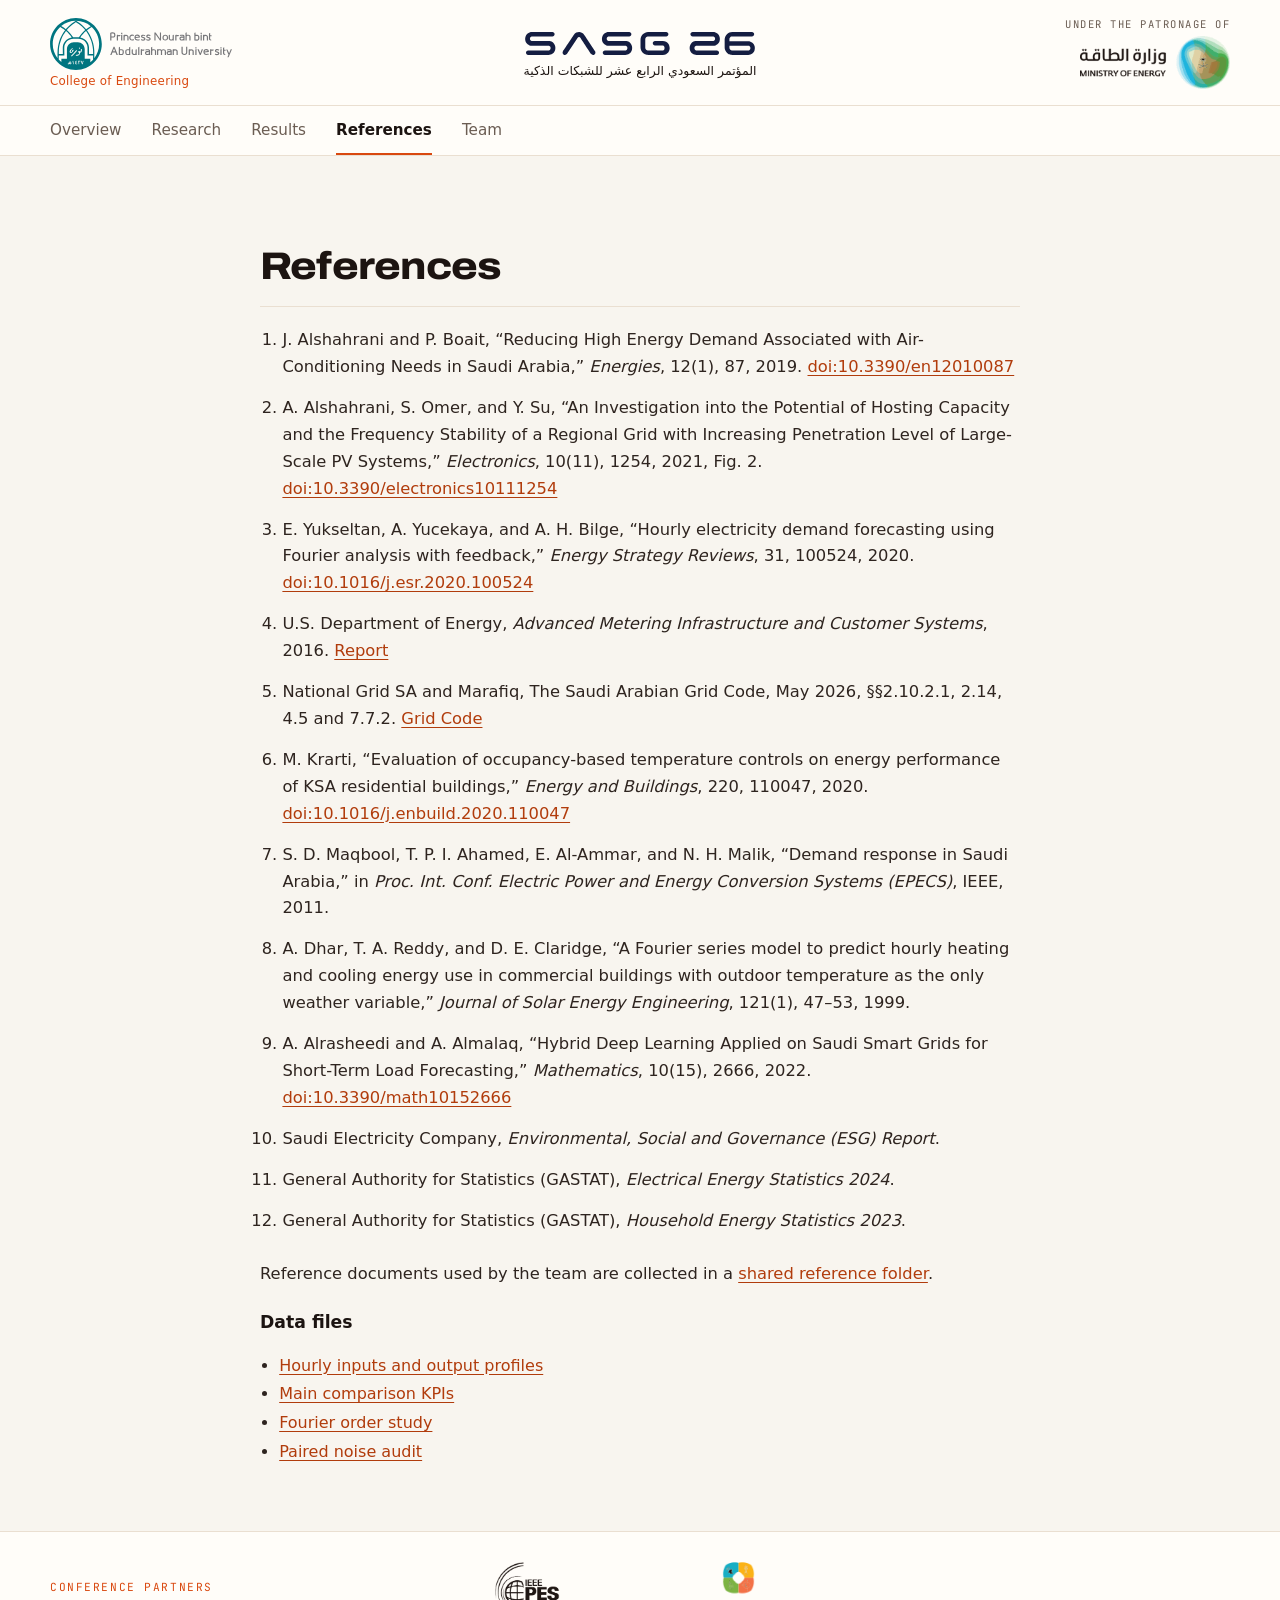
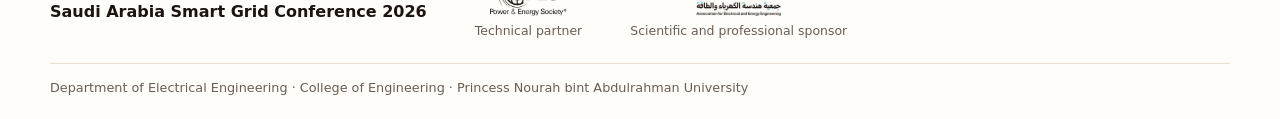
==== references.html @ af539392 "Full research article, team page, references" ====
<!DOCTYPE html>
<html lang="en">
<head>
<meta charset="utf-8"/>
<meta content="width=device-width, initial-scale=1" name="viewport"/>
<meta content="Sources and data files for the SASG26 Riyadh load study." name="description"/>
<meta name="theme-color" content="#1c1411"/>
<title>References · SASG26 Riyadh Research</title>
<link rel="preload" href="assets/fonts/archivo-var.woff2" as="font" type="font/woff2" crossorigin=""/>
<link href="styles.css" rel="stylesheet"/>
<script defer="" src="data.js"></script>
<script defer="" src="dashboard.js"></script>
</head>
<body class="page-article">
<a class="skip" href="#top">Skip to content</a>
<header class="top">
<div class="shell institutions" aria-label="Affiliation and conference">
<div class="affiliation-logo"><img alt="Princess Nourah bint Abdulrahman University" src="assets/pnu-logo.svg"/><span>College of Engineering</span></div>
<div class="conference-logo"><img alt="SASG26" src="assets/sasg26.svg"/><span dir="rtl" lang="ar">المؤتمر السعودي الرابع عشر للشبكات الذكية</span></div>
<div class="patron-logo"><span>Under the patronage of</span><img alt="Ministry of Energy, Kingdom of Saudi Arabia" src="assets/ministry-energy-ink.png"/></div>
</div>
<div class="reading-bar"><div class="shell masthead"><nav aria-label="Site"><a href="index.html">Overview</a><a href="research.html">Research</a><a href="results.html">Results</a><a href="references.html" aria-current="page">References</a><a href="team.html">Team</a></nav></div></div>
</header>
<main class="shell" id="top"><section class="paper-section" id="references">
<h2>References</h2>
<ol class="reference-list">
<li id="ref-cooling">J. Alshahrani and P. Boait, “Reducing High Energy Demand Associated with Air-Conditioning Needs in Saudi Arabia,” <cite>Energies</cite>, 12(1), 87, 2019. <a href="https://www.mdpi.com/1996-1073/12/1/87">doi:10.3390/en12010087</a></li>
<li id="ref-load">A. Alshahrani, S. Omer, and Y. Su, “An Investigation into the Potential of Hosting Capacity and the Frequency Stability of a Regional Grid with Increasing Penetration Level of Large-Scale PV Systems,” <cite>Electronics</cite>, 10(11), 1254, 2021, Fig. 2. <a href="https://www.mdpi.com/2079-9292/10/11/1254">doi:10.3390/electronics10111254</a></li>
<li id="ref-fourier">E. Yukseltan, A. Yucekaya, and A. H. Bilge, “Hourly electricity demand forecasting using Fourier analysis with feedback,” <cite>Energy Strategy Reviews</cite>, 31, 100524, 2020. <a href="https://doi.org/10.1016/j.esr.2020.100524">doi:10.1016/j.esr.2020.100524</a></li>
<li id="ref-ami">U.S. Department of Energy, <cite>Advanced Metering Infrastructure and Customer Systems</cite>, 2016. <a href="https://www.energy.gov/sites/default/files/2016/12/f34/AMI%20Summary%20Report_09-26-16.pdf">Report</a></li>
<li id="ref-grid">National Grid SA and Marafiq, The Saudi Arabian Grid Code, May 2026, §§2.10.2.1, 2.14, 4.5 and 7.7.2. <a href="https://www.se.com.sa/-/media/sec/About-Us/National-Grid-SA/Saudi-Arabian-Grid-Code-Guide/English/SAGC-Grid-Code-May-2026.ashx">Grid Code</a></li>
<li id="ref-krarti">M. Krarti, “Evaluation of occupancy-based temperature controls on energy performance of KSA residential buildings,” <cite>Energy and Buildings</cite>, 220, 110047, 2020. <a href="https://doi.org/10.1016/j.enbuild.2020.110047">doi:10.1016/j.enbuild.2020.110047</a></li>
<li id="ref-maqbool">S. D. Maqbool, T. P. I. Ahamed, E. Al-Ammar, and N. H. Malik, “Demand response in Saudi Arabia,” in <cite>Proc. Int. Conf. Electric Power and Energy Conversion Systems (EPECS)</cite>, IEEE, 2011.</li>
<li id="ref-dhar">A. Dhar, T. A. Reddy, and D. E. Claridge, “A Fourier series model to predict hourly heating and cooling energy use in commercial buildings with outdoor temperature as the only weather variable,” <cite>Journal of Solar Energy Engineering</cite>, 121(1), 47–53, 1999.</li>
<li id="ref-alrasheedi">A. Alrasheedi and A. Almalaq, “Hybrid Deep Learning Applied on Saudi Smart Grids for Short-Term Load Forecasting,” <cite>Mathematics</cite>, 10(15), 2666, 2022. <a href="https://doi.org/10.3390/math10152666">doi:10.3390/math10152666</a></li>
<li id="ref-sec">Saudi Electricity Company, <cite>Environmental, Social and Governance (ESG) Report</cite>.</li>
<li id="ref-gastat-elec">General Authority for Statistics (GASTAT), <cite>Electrical Energy Statistics 2024</cite>.</li>
<li id="ref-gastat-house">General Authority for Statistics (GASTAT), <cite>Household Energy Statistics 2023</cite>.</li>
</ol>
<p class="ref-folder">Reference documents used by the team are collected in a <a href="https://drive.google.com/drive/folders/1sGT7YKHnoLMjgNp52Q5ceLpWXTUuqdFv?usp=sharing">shared reference folder</a>.</p>
<h3>Data files</h3>
<ul class="data-links">
<li><a download="" href="data/04_Hourly_Profiles.csv">Hourly inputs and output profiles</a></li>
<li><a download="" href="data/03_Main_KPIs.csv">Main comparison KPIs</a></li>
<li><a download="" href="data/02_Fourier_Order_Study.csv">Fourier order study</a></li>
<li><a download="" href="data/08_Audit_WinTieLoss_MovingAverage.csv">Paired noise audit</a></li>
</ul>
</section>
</main>
<footer class="site-footer">
<div class="shell footer-grid">
<div><p class="foot-k">Conference partners</p><p class="foot-s">Saudi Arabia Smart Grid Conference 2026</p></div>
<figure><img alt="IEEE Power &amp; Energy Society" src="assets/ieee-ink.png"/><figcaption>Technical partner</figcaption></figure>
<figure><img alt="Association for Electrical and Energy Engineering" src="assets/aeee-ink.png"/><figcaption>Scientific and professional sponsor</figcaption></figure>
</div>
<div class="shell foot-line">Department of Electrical Engineering · College of Engineering · Princess Nourah bint Abdulrahman University</div>
</footer>
</body>
</html>
---- styles.css ----
@font-face{font-family:'Archivo';src:url('assets/fonts/archivo-var.woff2') format('woff2');font-weight:100 900;font-stretch:62% 125%;font-display:swap}
@font-face{font-family:'JetBrains Mono';src:url('assets/fonts/jetbrains-mono-var.woff2') format('woff2');font-weight:100 800;font-display:swap}
/* SASG26 Riyadh research site — navy, teal and white from the poster, copper as a restrained accent. */
:root{
  color-scheme:light;
  --navy:#2a1c16;--navy-2:#2f5fa7;--teal:#d9480f;--teal-tint:#fce6d6;--copper:#d9480f;--copper-tint:#fce6d6;
  --cool:#2a8c84;--amber:#e09b1a;--ember:#a3201b;--night:#1c1411;--night-2:#2a1d17;
  --slate:#8c8178;--text:#2e241f;--muted:#6b5d53;--edge:#eadfd1;--soft:#fbf6ee;--paper:#fffdf9;--page:#f7f1e7;
  --serif:'Archivo',system-ui,sans-serif;
  --display:'Archivo','Arial Black',system-ui,sans-serif;
  --mono:'JetBrains Mono',ui-monospace,SFMono-Regular,Menlo,Consolas,monospace;
  --sans:system-ui,-apple-system,'Segoe UI',Roboto,Arial,sans-serif;
  font-family:var(--sans);color:var(--text);background:var(--page);font-variant-numeric:tabular-nums;
  -webkit-text-size-adjust:100%;
}
*{box-sizing:border-box}
body{margin:0;line-height:1.5;background:var(--page) radial-gradient(rgba(120,90,60,.10) 1px,transparent 1.2px) 0 0/22px 22px}
a{color:var(--teal);text-underline-offset:.18em}
a:hover{color:var(--navy)}
button,input,select{font:inherit}
img{max-width:100%}
[hidden]{display:none!important}
.shell{width:min(1180px,calc(100% - 48px));margin-inline:auto}
.skip{position:absolute;left:8px;top:8px;transform:translateY(-200%);padding:8px 12px;background:var(--navy);color:#fff;z-index:10}
.skip:focus{transform:none}
:focus-visible{outline:2px solid var(--teal);outline-offset:2px}

/* ---------- masthead ---------- */
.top{background:var(--paper)}
.institutions{display:grid;grid-template-columns:1fr auto 1fr;gap:20px;align-items:center;padding:14px 0}
.institutions a{display:grid;gap:4px;text-decoration:none}
.institutions img{display:block;object-fit:contain}
.institutions span{font-size:.76rem;line-height:1.3}
.affiliation-logo{justify-items:start;color:var(--teal)}.affiliation-logo img{width:186px;height:52px;object-position:left center}
.conference-logo{justify-items:center;text-align:center;color:var(--navy)}.conference-logo img{width:230px;height:30px}
.patron-logo{justify-self:end;justify-items:center;background:var(--navy);color:#fff;border-radius:4px;padding:7px 12px}
.patron-logo img{width:146px;height:46px}
.reading-bar{background:var(--navy);border-bottom:3px solid var(--teal)}
.masthead{display:flex;align-items:center;justify-content:space-between;gap:10px 20px;min-height:50px;flex-wrap:wrap}
.brand{color:#fff;font-weight:700;text-decoration:none;letter-spacing:.01em}.brand .course{color:#b9c3d6;font-weight:500}
nav{display:flex;flex-wrap:wrap;gap:4px 18px}
nav a{color:#dfe5ef;text-decoration:none;font-size:.93rem;padding:4px 0;border-bottom:2px solid transparent}
nav a:hover{color:#fff;border-bottom-color:#7fb9b7}
nav a[aria-current=page]{color:#fff;font-weight:700;border-bottom-color:var(--copper)}

/* ---------- shared type ---------- */
h1,h2,h3{color:var(--navy);margin:0}
h1{font-family:var(--serif);font-weight:500;font-size:clamp(2.1rem,4.6vw,3.4rem);line-height:1.06;letter-spacing:-.02em}
h1 em{font-style:normal;color:var(--teal)}
.eyebrow,.study-num{font-size:.78rem;font-weight:700;letter-spacing:.08em;text-transform:uppercase;color:var(--copper);margin:0 0 10px}
.source,.note{font-size:.88rem;color:var(--muted)}
sup a{text-decoration:none;font-weight:650}

/* ---------- overview ---------- */
.hero{display:grid;grid-template-columns:1.25fr 1fr;gap:44px;align-items:center;padding:40px 0 30px}
.hero .intro{font-size:1.08rem;max-width:58ch;color:var(--text)}
.byline{font-weight:650;color:var(--teal);margin:14px 0 2px;font-size:.92rem}
.peak-summary{border:1px solid var(--edge);border-top:4px solid var(--teal);padding:18px 20px;background:var(--paper)}
.peak-summary h2{font-family:var(--serif);font-weight:500;font-size:1.4rem}
.peak-summary .source{margin:4px 0 14px}
.peak-bars{display:grid;gap:12px}
.peak-bar-label{display:flex;justify-content:space-between;align-items:center;gap:12px}
.peak-bar-label span{display:flex;align-items:center;gap:8px;font-weight:600;color:var(--navy)}
.peak-bar-label strong{font-size:1.15rem;color:var(--navy)}
.peak-bar-track{background:var(--soft);height:8px;margin-top:5px;border-radius:2px;overflow:hidden}
.peak-bar-track span{display:block;height:100%}
.peak-bar-sub{margin:3px 0 0;font-size:.8rem;color:var(--muted)}
.peak-scale{margin:0;font-size:.76rem;color:var(--muted)}
.peak-takeaway{margin:14px 0 0;padding-top:12px;border-top:1px solid var(--edge);line-height:1.45}
.findings{display:grid;grid-template-columns:repeat(3,minmax(0,1fr));border-block:1px solid var(--edge)}
.findings article{padding:20px 22px}.findings article+article{border-left:1px solid var(--edge)}
.findings h2{font-size:1.08rem;line-height:1.3}
.findings p{color:var(--muted);margin:8px 0 12px}
.findings a{font-weight:650;font-size:.9rem}
.sw{flex:none;vertical-align:middle}

/* ---------- article pages ---------- */
.paper-section{max-width:820px;margin:36px auto 0}
.paper-section>h2{font-family:var(--serif);font-weight:500;font-size:clamp(1.8rem,3.6vw,2.4rem);padding-bottom:10px;margin-bottom:14px;border-bottom:1px solid var(--edge)}
.paper-section>h2::before{content:"";display:block;width:42px;height:3px;background:var(--copper);margin-bottom:14px}
.paper-section p,.paper-section dd,.reference-list{line-height:1.65;font-size:1.02rem}
.paper-section h3{font-size:1.08rem;margin:22px 0 6px}
.equation{border-left:3px solid var(--teal);background:var(--soft);padding:12px 14px;margin:12px 0;font-family:var(--serif);color:var(--navy);overflow-wrap:anywhere}
.method-grid{display:grid;grid-template-columns:repeat(3,1fr);gap:12px;margin:16px 0}
.method-grid div{padding:12px 14px;background:var(--soft);border-top:3px solid var(--edge)}
.method-grid div:nth-child(1){border-top-color:var(--copper)}.method-grid div:nth-child(2){border-top-color:var(--navy-2)}.method-grid div:nth-child(3){border-top-color:var(--teal)}
.method-grid dt{font-weight:700;color:var(--navy)}.method-grid dd{margin:4px 0 0;font-size:.95rem}
details summary{color:var(--teal);font-weight:650;cursor:pointer}
.discussion-grid{display:grid;grid-template-columns:1fr 1fr;gap:28px}.discussion-grid h3{margin-top:0}
.reference-list{padding-left:1.4rem}.reference-list li{padding:4px 0 10px}.reference-list li:target{background:var(--teal-tint)}
.reference-list a{overflow-wrap:anywhere}
.data-links{padding-left:1.2rem;line-height:1.8}

/* ---------- results lead ---------- */
.results-lead{padding:36px 0 8px}
.results-lead h1{max-width:22ch}
.dek{font-size:1.1rem;max-width:66ch;margin:14px 0 22px;color:var(--text)}
.lead-figures{display:grid;grid-template-columns:repeat(4,minmax(0,1fr));margin:0;border-block:1px solid var(--edge)}
.lead-figures>div{padding:14px 16px 14px 0}
.lead-figures>div+div{padding-left:16px;border-left:1px solid var(--edge)}
.lead-figures dt{font-size:.8rem;color:var(--muted)}
.lead-figures dd{margin:2px 0 0;font-size:clamp(1.35rem,2.6vw,1.9rem);font-weight:650;color:var(--navy);line-height:1.15}
.lead-figures dd small{font-size:.8rem;font-weight:500;color:var(--muted);margin-left:2px}
.lead-figures .accent dd{color:var(--teal)}
.lead-figures p{margin:2px 0 0;font-size:.78rem;color:var(--muted)}
.scope{font-size:.92rem;color:var(--muted);max-width:80ch;margin:14px 0 0}
.error-banner{background:#fbeeee;border-left:4px solid #9e3826;padding:10px 14px;color:#6d2419;font-weight:600}
.section-index{display:flex;flex-wrap:wrap;gap:8px;margin:22px 0 0;padding:0}
.section-index a{display:flex;align-items:center;gap:8px;border:1px solid var(--edge);border-radius:999px;padding:6px 14px 6px 6px;color:var(--navy);text-decoration:none;font-size:.9rem;font-weight:600;background:var(--paper)}
.section-index a:hover{border-color:var(--teal)}
.section-index span{display:grid;place-items:center;width:22px;height:22px;border-radius:50%;background:var(--navy);color:#fff;font-size:.75rem}

/* ---------- results studies ---------- */
.study{padding:44px 0 6px;border-top:1px solid var(--edge);margin-top:36px;scroll-margin-top:12px}
.study:first-of-type{margin-top:28px}
.study-head{max-width:76ch;margin-bottom:18px}
.study-head h2{font-family:var(--serif);font-weight:500;font-size:clamp(1.55rem,3.2vw,2.15rem);line-height:1.15}
.study-head p:not(.study-num){color:var(--muted);margin:10px 0 0}
.study.separate{background:var(--soft);border:1px solid var(--edge);border-top:4px solid var(--copper);padding:28px clamp(14px,3vw,32px) 18px;margin-top:48px}
.study.separate .study-num{color:var(--copper)}
.subhead{margin:34px 0 12px;max-width:76ch}
.subhead h3{font-size:1.15rem}
.subhead p{margin:6px 0 0;color:var(--muted);font-size:.95rem}

.toolbar{display:flex;flex-wrap:wrap;align-items:center;justify-content:space-between;gap:10px 18px;margin:0 0 12px}
.choices{display:flex;flex-wrap:wrap;gap:6px;margin:0}
.choices button{display:inline-flex;align-items:center;gap:7px;min-height:38px;padding:6px 12px;border:1px solid var(--edge);border-radius:4px;background:var(--paper);color:var(--navy);cursor:pointer;font-size:.9rem}
.choices button:hover{border-color:var(--teal)}
.choices button[aria-pressed=true]{background:var(--navy);border-color:var(--navy);color:#fff}
.legend-toggles button[aria-pressed=true]{background:var(--paper);color:var(--navy);border-color:var(--c);box-shadow:inset 0 -3px 0 var(--c)}
.legend-toggles button[aria-pressed=false]{color:#9aa3ae}.legend-toggles button[aria-pressed=false] .sw{opacity:.3}
.segmented button[aria-pressed=true]{background:var(--paper);color:var(--navy);border-color:var(--c);box-shadow:inset 0 -3px 0 var(--c);font-weight:650}
.jump button[aria-pressed=true]{background:var(--copper);border-color:var(--copper)}
.tabs{margin-bottom:10px}

.stage{display:grid;grid-template-columns:minmax(0,1fr) 285px;gap:18px;align-items:start}
.figure{margin:0;min-width:0}
.chart{width:100%;min-height:60px}
.chart svg{display:block;width:100%;height:auto;overflow:visible;touch-action:pan-y;user-select:none;-webkit-user-select:none}
.figure figcaption{font-size:.85rem;color:var(--muted);margin-top:8px;max-width:90ch}
.scrub{display:flex;align-items:center;gap:12px;margin-top:8px}
.scrub label{font-size:.85rem;font-weight:650;color:var(--navy)}
.scrub input{flex:1;accent-color:var(--navy);min-height:28px}
.pair{display:grid;grid-template-columns:repeat(2,minmax(0,1fr));gap:28px}
.pair.uneven{grid-template-columns:minmax(0,1fr) minmax(0,1.15fr);align-items:start}

/* chart text */
svg text{font-family:var(--sans);font-variant-numeric:tabular-nums}
svg .ax{font-size:11.5px;fill:#5b6675}
svg .ax.sm,svg .sm{font-size:10.5px}
svg .ax.b,svg .b{font-weight:700;fill:var(--navy)}
svg .at{font-size:12px;font-weight:650;fill:var(--navy)}
svg .ct{font-size:14px;font-weight:700;fill:var(--navy)}
svg .cs{font-size:11.5px;fill:#5b6675}
svg .rl{font-size:12.5px;fill:var(--text)}
svg .rv{font-size:12.5px;fill:var(--navy);font-weight:600}
svg .rv.sh{fill:#5b6675;font-weight:500}
svg .lg{font-size:11.5px;fill:var(--text)}
svg .win{font-size:11px;font-weight:700;letter-spacing:.02em}
svg .note-t{font-size:11px;font-weight:600;fill:var(--navy)}
svg .callout{font-size:12px;font-weight:700;fill:var(--navy)}
svg .callout.sm{font-size:11px}
svg .seg{font-size:12px;font-weight:700}
svg .pill-t{font-size:11px;font-weight:700;fill:#fff}
svg .hit{cursor:pointer;outline:none}
svg .hit:focus-visible rect:first-child{stroke:var(--teal);stroke-width:2}

/* readout */
.readout{border:1px solid var(--edge);border-top:4px solid var(--navy);background:var(--paper);padding:14px 16px;position:sticky;top:12px}
.ro-k{margin:0;font-size:.74rem;font-weight:700;letter-spacing:.07em;text-transform:uppercase;color:var(--muted)}
.ro-time{margin:0;font-family:var(--serif);font-size:3rem;line-height:1.05;color:var(--navy)}
.compact .ro-time{font-size:2.3rem}
.ro-ctx{margin:2px 0 8px;font-size:.85rem;color:var(--copper);font-weight:600}
.ro-list{list-style:none;margin:8px 0 0;padding:0;display:grid;gap:2px}
.ro-list li{display:grid;grid-template-columns:auto 1fr auto;grid-template-areas:"sw nm nm" "v v d";align-items:baseline;column-gap:8px;padding:7px 0 7px 10px;border-left:3px solid var(--c);border-bottom:1px solid var(--edge)}
.ro-list li:last-child{border-bottom:0}
.ro-list .sw{grid-area:sw;align-self:center}
.ro-list .nm{grid-area:nm;font-size:.85rem;color:var(--muted)}
.ro-list li:not(:has(.sw)) .nm{grid-column:1/-1}
.ro-list .v{grid-area:v;white-space:nowrap;font-size:1.25rem;font-weight:650;color:var(--navy)}
.ro-list .v small{font-size:.75rem;font-weight:500;color:var(--muted)}
.ro-list .d{grid-area:d;font-size:.8rem;color:var(--muted);text-align:right;white-space:nowrap}
.ro-list .d.down{color:var(--copper);font-weight:650}.ro-list .d.up{color:var(--teal);font-weight:650}

/* stats */
.stats{display:flex;flex-wrap:wrap;gap:0;margin:0 0 14px;border-block:1px solid var(--edge)}
.stats>div{padding:10px 20px 10px 0;margin-right:20px;border-right:1px solid var(--edge)}
.stats>div:last-child{border-right:0}
.stats dt{font-size:.78rem;color:var(--muted)}
.stats dd{margin:1px 0 0;font-size:1.25rem;font-weight:650;color:var(--navy)}
.stats dd small{font-size:.75rem;font-weight:500;color:var(--muted)}
.stats .hl dd{color:var(--teal)}
.stats.tight>div{padding:8px 14px 8px 0;margin-right:14px}
.stats.tight dd{font-size:1.05rem}

.order-control{display:flex;align-items:center;flex-wrap:wrap;gap:8px 14px;flex:1;max-width:620px}
.order-control label{font-weight:650;color:var(--navy);white-space:nowrap}
.order-control output{color:var(--teal);margin-left:4px;font-weight:700}
.order-control input{flex:1;min-width:140px;accent-color:var(--teal);min-height:30px}
.order-tag{font-size:.78rem;font-weight:700;padding:3px 9px;border-radius:999px;background:var(--soft);color:var(--muted);border:1px solid var(--edge)}
.order-tag.on{background:var(--teal-tint);color:var(--teal);border-color:#b8dad8}
.order-tag.warn{background:var(--copper-tint);color:var(--copper);border-color:#e6c9b9}

.callout{border-left:4px solid var(--teal);background:var(--soft);padding:12px 16px;margin:4px 0 18px;max-width:90ch}
.callout strong{color:var(--navy)}
.reference-box{margin:22px 0 0;padding:16px 18px;border:1px solid var(--edge);border-left:4px solid var(--navy);background:var(--soft);max-width:90ch}
.reference-box h3{font-size:.95rem;margin-bottom:4px}
.reference-box p{margin:6px 0 0;font-size:.92rem}
.data-line{font-size:.85rem;color:var(--muted);margin:16px 0 0}
.note{max-width:90ch}

/* ---------- footer ---------- */
.conference-footer{display:flex;align-items:center;flex-wrap:wrap;gap:18px 26px;padding:30px 0 40px;margin-top:48px;border-top:1px solid var(--edge);color:var(--muted)}
.conference-footer h2{font-size:1.1rem}.conference-footer p{margin:4px 0 0;font-size:.9rem}
.conference-footer figure{margin:0;text-align:center;min-width:150px;font-size:.85rem}
.partner-mark{border-radius:4px;background:var(--navy);padding:7px}
.partner-mark img{max-width:140px;width:100%;height:38px;object-fit:contain;display:block;margin:auto}
.conference-footer figcaption{margin-top:6px}

/* ---------- responsive ---------- */
@media (max-width:960px){
  .stage{grid-template-columns:minmax(0,1fr)}
  .readout{position:static}
  .readout .ro-list{grid-template-columns:repeat(2,minmax(0,1fr));column-gap:14px}
  .ro-list li{grid-template-columns:auto 1fr;grid-template-areas:"sw nm" "v v" "d d"}
  .ro-list .d{text-align:left}
  .pair,.pair.uneven{grid-template-columns:minmax(0,1fr);gap:22px}
  .hero{grid-template-columns:1fr;gap:24px}
}
@media (max-width:760px){
  .lead-figures{grid-template-columns:repeat(2,minmax(0,1fr))}
  .lead-figures>div:nth-child(3){padding-left:0;border-left:0}
  .lead-figures>div:nth-child(n+3){border-top:1px solid var(--edge)}
  .findings,.method-grid,.discussion-grid{grid-template-columns:1fr}
  .findings article+article{border-left:0;border-top:1px solid var(--edge)}
}
@media (max-width:600px){
  .shell{width:calc(100% - 28px)}
  .institutions{gap:10px;padding:10px 0}
  .institutions span{font-size:.62rem}
  .affiliation-logo img{width:118px;height:34px}.conference-logo img{width:118px;height:18px}
  .patron-logo{padding:5px 7px}.patron-logo img{width:84px;height:28px}
  .masthead{padding:8px 0}
  nav{gap:2px 13px}nav a{font-size:.86rem}
  .results-lead{padding-top:24px}
  .dek{font-size:1rem}
  .study{padding-top:32px;margin-top:26px}
  .ro-time{font-size:2.4rem}
  .compact .ro-time{font-size:2rem}
  .readout{padding:12px}
  .ro-list .v{font-size:1.08rem}
  .stats>div{padding:8px 14px 8px 0;margin-right:14px}
  .stats dd{font-size:1.08rem}
  .choices button{font-size:.85rem;padding:6px 10px}
  .toolbar{align-items:flex-start}
  .section-index a{font-size:.82rem;padding:4px 11px 4px 4px}
}
@media print{.reading-bar,.section-index,.scrub,.toolbar{display:none}}
.cta{display:inline-block;margin-top:6px;padding:10px 18px;background:var(--navy);color:#fff;text-decoration:none;font-weight:650;border-radius:4px}
.cta:hover{background:var(--teal);color:#fff}

.nowrap{white-space:nowrap}
#harmonic-stats{display:grid;grid-template-columns:repeat(4,minmax(0,1fr))}
#harmonic-stats>div{margin-right:0;padding:8px 10px 8px 0;border-right:0;border-bottom:1px solid var(--edge)}
#harmonic-stats>div:nth-last-child(-n+3){border-bottom:0}
@media (max-width:760px){.lead-figures dd small{display:block;margin:2px 0 0}}
@media (max-width:420px){#harmonic-stats{grid-template-columns:repeat(2,minmax(0,1fr))}#harmonic-stats>div:nth-last-child(-n+3){border-bottom:1px solid var(--edge)}#harmonic-stats>div:last-child{border-bottom:0}}

/* ================= warm redesign ================= */
.top{background:var(--paper);border-bottom:1px solid var(--edge)}
.reading-bar{background:var(--paper);border-bottom:1px solid var(--edge)}
.brand{color:var(--night);font-family:var(--mono);font-weight:700;letter-spacing:.02em}.brand .course{color:var(--muted)}
nav a{color:var(--muted);font-size:.95rem}
nav a:hover{color:var(--night);border-bottom-color:#f6c36a}
nav a[aria-current=page]{color:var(--night);border-bottom-color:var(--copper)}
.patron-logo{background:var(--night)}
.partner-mark{background:var(--night)}

h1,h2,h3{color:var(--night)}
h1{font-family:var(--display);font-weight:850;font-stretch:118%;letter-spacing:-.035em;line-height:.98}
h1 em{color:var(--copper);font-style:normal}
.eyebrow,.study-num,.kicker,.ro-k,.stats dt,.lead-figures dt,.hero-kpis dt,.section-index,.strip-head,.data-line,.scrub label,.order-control label{font-family:var(--mono)}
.eyebrow,.study-num{color:var(--copper);letter-spacing:.14em;font-weight:500}
.study-head h2,.subhead h3,.paper-section>h2,.peak-summary h2{font-family:var(--display);font-weight:800;font-stretch:112%;letter-spacing:-.02em}
.study-head h2{font-size:clamp(1.6rem,3.4vw,2.35rem)}
.paper-section>h2::before{background:var(--copper)}

/* dark hero */
.hero-dark{background:radial-gradient(120% 90% at 85% 15%,#5a1d10 0%,#2b1610 45%,#1c1411 75%);color:#f4e9dc;padding:44px 0 26px;position:relative;overflow:hidden}
.hero-dark::after{content:"";position:absolute;inset:0;background:radial-gradient(rgba(255,230,200,.06) 1px,transparent 1.2px) 0 0/22px 22px;pointer-events:none}
.hero-dark>*{position:relative;z-index:1}
.hero-grid{display:grid;grid-template-columns:minmax(0,1.05fr) minmax(0,.95fr);gap:36px;align-items:center}
.kicker{font-size:.8rem;letter-spacing:.2em;text-transform:uppercase;color:#c9b5a2;margin:0 0 18px}.kicker span{color:#f08a2c}
.hero-dark h1{color:#fbf1e4;font-size:clamp(2.7rem,6.6vw,5.4rem)}
.hero-dark h1 em{color:#f27a1f}
.hero-dark .dek{color:#dccbba;font-size:1.08rem;max-width:60ch;margin:20px 0 26px}
.hero-kpis{display:grid;grid-template-columns:repeat(2,minmax(0,1fr));margin:0;border:1px solid rgba(255,230,200,.16);border-radius:12px;overflow:hidden}
.hero-kpis>div{padding:16px 20px;border-right:1px solid rgba(255,230,200,.14);border-bottom:1px solid rgba(255,230,200,.14)}
.hero-kpis>div:nth-child(2n){border-right:0}.hero-kpis>div:nth-child(n+3){border-bottom:0}
.hero-kpis dt{font-size:.74rem;letter-spacing:.16em;text-transform:uppercase;color:#bfa995}
.hero-kpis dd{margin:6px 0 0;font-family:var(--mono);font-size:clamp(1.35rem,2.6vw,1.9rem);font-weight:700;color:#fbf1e4}
.hero-kpis small{font-size:.62em;font-weight:500;color:#bfa995;margin-left:4px}
.hero-kpis .hot dd{color:#f27a1f}
.hero-figure{margin:0;display:grid;justify-items:center}
#hero-radial{max-width:520px;touch-action:none}
#hero-radial svg{touch-action:none;cursor:pointer}
.hero-figure figcaption{font-family:var(--mono);font-size:.8rem;color:#c9b5a2;text-align:center;line-height:1.7;margin-top:4px}
.hero-figure figcaption b{color:#fbf1e4;margin:0 14px 0 6px}
.lg-base,.lg-dash{display:inline-block;width:22px;height:10px;vertical-align:middle;margin-right:6px}
.lg-base{background:linear-gradient(90deg,#f6c36a,#d9480f);border-radius:5px}
.lg-dash{border-top:2px dashed #fff4e6;height:0}
.strip-wrap{margin-top:26px}
.strip-head{display:flex;justify-content:space-between;gap:12px;font-size:.82rem;color:#c9b5a2;margin-bottom:8px;letter-spacing:.04em}
.strip-head output{color:#fbf1e4;font-weight:700}
#hero-strip svg{touch-action:none;cursor:pointer}
.hero-foot .scope{color:#bfa995;margin-top:18px}.hero-foot .scope strong{color:#f4e9dc}.hero-foot a{color:#f6a35c}
.hero-dark .section-index a{background:rgba(255,240,220,.06);border-color:rgba(255,230,200,.2);color:#f4e9dc}
.hero-dark .section-index a:hover{border-color:#f27a1f}
.hero-dark .section-index span{background:transparent;color:#f27a1f;width:auto;height:auto;font-size:.78rem}
.section-index a{font-family:var(--sans)}

/* radial text */
svg .rad-l{font-family:var(--mono);font-size:12px;font-weight:700;fill:#fbf1e4}
svg .rad-s{font-family:var(--mono);font-size:10.5px;fill:#bfa995}
svg .rad-h{font-family:var(--mono);font-size:13px;fill:#c9b5a2}
svg .rad-v{font-family:var(--mono);font-size:26px;font-weight:700;fill:#fbf1e4}

/* studies as warm cards */
.study{background:var(--paper);border:1px solid var(--edge);border-radius:16px;box-shadow:0 1px 0 rgba(60,30,10,.04),0 14px 34px -22px rgba(80,40,10,.25);padding:34px clamp(16px,3.2vw,38px) 26px;margin-top:30px}
.study:first-of-type{margin-top:34px}
.study.separate{background:#fff8ef;border-top:4px solid var(--copper);border-radius:16px}

/* controls */
.choices button{border-color:var(--edge);background:var(--paper);color:var(--night);border-radius:8px}
.choices button:hover{border-color:#f2a066}
.choices button[aria-pressed=true]{background:var(--night);border-color:var(--night);color:#fbf1e4}
.legend-toggles button[aria-pressed=true],.segmented button[aria-pressed=true]{background:var(--paper);color:var(--night);border-color:var(--c);box-shadow:inset 0 -3px 0 var(--c)}
.jump button[aria-pressed=true]{background:var(--copper);border-color:var(--copper)}
.scrub input,.order-control input{accent-color:var(--copper)}
.order-control output{color:var(--copper)}
.order-tag.on{background:#fce6d6;color:#b13c0c;border-color:#f3c4a5}
.order-tag.warn{background:#fff1d6;color:#8a5b00;border-color:#efd59c}

/* dark instrument readout */
.readout{background:var(--night);border:0;border-radius:14px;color:#f4e9dc;padding:18px 18px 12px;box-shadow:0 18px 30px -20px rgba(40,15,5,.6)}
.readout .ro-k{color:#bfa995;letter-spacing:.18em}
.readout .ro-time{font-family:var(--mono);font-weight:700;color:#fbf1e4;font-size:3.2rem;letter-spacing:-.02em}
.readout.compact .ro-time{font-size:2.5rem}
.readout .ro-ctx{color:#f6a35c}
.readout .ro-list li{border-bottom-color:rgba(255,230,200,.12)}
.readout .ro-list .nm{color:#c9b5a2;font-family:var(--mono);font-size:.78rem}
.readout .ro-list .v{color:#fbf1e4;font-family:var(--mono)}
.readout .ro-list .v small,.readout .ro-list .d{color:#a8978a}
.readout .ro-list .d.down{color:#f6a35c}.readout .ro-list .d.up{color:#6cc4b9}
.readout .ro-list li{border-left-color:var(--c)}
.readout .sw line{filter:brightness(1.35)}

/* stats */
.stats{border-color:var(--edge)}.stats>div{border-color:var(--edge)}
.stats dt{font-size:.72rem;letter-spacing:.1em;text-transform:uppercase}
.stats dd{font-family:var(--mono)}
.stats .hl dd{color:var(--copper)}
.callout{border-left-color:var(--copper);background:#fff4e8;border-radius:0 10px 10px 0}
.reference-box{border-left-color:var(--night);background:#fbf4ea;border-radius:0 12px 12px 0;margin-top:0}
.context-pair{margin-top:26px;align-items:start}
.meter-card .chart svg{border-radius:12px}

/* chart text in warm/mono */
svg .ax{font-family:var(--mono);font-size:10.5px;fill:#7a6b60}
svg .at{font-family:var(--mono);font-size:11px;font-weight:700;letter-spacing:.06em;fill:var(--night);text-transform:uppercase}
svg .ct{font-family:var(--display);font-size:15px;font-weight:800;fill:var(--night)}
svg .cs{font-family:var(--mono);font-size:10.5px;fill:#7a6b60}
svg .rv{font-family:var(--mono);font-size:12px;fill:var(--night);font-weight:700}
svg .lg{fill:var(--text)}
svg .win{font-family:var(--mono);font-size:10.5px;letter-spacing:.04em}
svg .note-t{font-family:var(--mono);font-size:10.5px;fill:var(--night)}
svg .callout{fill:var(--night)}
svg .pill-t{font-family:var(--mono)}
svg .kbtn{font-family:var(--mono);font-size:12px;font-weight:700;fill:var(--night)}
svg .kbtn.on{fill:#fff}
svg .m-k{font-family:var(--mono);font-size:10.5px;letter-spacing:.14em;fill:#c9b5a2}
svg .m-s{font-family:var(--mono);font-size:10px;letter-spacing:.12em;fill:#a8978a}
svg .m-s2{font-family:var(--mono);font-size:11px;fill:#d8c6b5}
svg .m-big{font-family:var(--mono);font-size:30px;font-weight:700;fill:#fbf1e4}
svg .m-u{font-size:13px;fill:#a8978a;font-weight:500}

/* overview + pages in warm */
.hero .intro{color:var(--text)}
.peak-summary{background:var(--paper);border:1px solid var(--edge);border-top:4px solid var(--copper);border-radius:14px;box-shadow:0 14px 34px -22px rgba(80,40,10,.25)}
.findings{background:var(--paper);border:1px solid var(--edge);border-radius:14px;overflow:hidden}
.cta{background:var(--copper)}.cta:hover{background:var(--night)}
.byline{color:var(--copper)}
.paper-section{background:var(--paper);border:1px solid var(--edge);border-radius:16px;padding:30px clamp(18px,3.5vw,40px)}
.equation{border-left-color:var(--copper);background:#fbf4ea}
.method-grid div:nth-child(1){border-top-color:var(--amber)}.method-grid div:nth-child(2){border-top-color:var(--navy-2)}.method-grid div:nth-child(3){border-top-color:var(--copper)}
.method-grid div{background:#fbf4ea}
a{color:#b13c0c}a:hover{color:var(--night)}
.conference-footer{border-top-color:var(--edge)}

@media (max-width:960px){.hero-grid{grid-template-columns:minmax(0,1fr)}.hero-figure{order:2}}
@media (max-width:600px){
  .hero-dark{padding:28px 0 20px}
  .hero-kpis>div{padding:12px 14px}
  .study{border-radius:12px;padding:24px 14px 18px}
  .readout .ro-time{font-size:2.5rem}
  .hero-figure figcaption b{margin:0 8px 0 4px}
}
.hero-figure figcaption{display:flex;flex-wrap:wrap;justify-content:center;gap:4px 18px}
.hero-figure figcaption b{margin:0 0 0 6px}
.lg-item{white-space:nowrap}.lg-note{flex-basis:100%;font-size:.74rem;color:#a8978a}
.stats dt .lc{text-transform:none;font-style:italic;letter-spacing:0}

.pair.quad{row-gap:26px}
.context-col{display:grid;gap:16px;align-content:start}
.context-card{background:var(--paper);border:1px solid var(--edge);border-radius:12px;padding:16px 18px}
.card-k{font-family:var(--mono);font-size:.72rem;letter-spacing:.14em;text-transform:uppercase;color:var(--copper);margin:0 0 6px}
.ctx-row{display:grid;grid-template-columns:7.2rem 1fr;gap:14px;align-items:center;padding:12px 0;border-top:1px solid var(--edge)}
.ctx-big{margin:0;font-family:var(--display);font-weight:850;font-stretch:115%;font-size:2.1rem;color:#1f6f68;line-height:1}
.ctx-big.hot{color:var(--copper)}
.ctx-t{margin:0;font-weight:650;color:var(--night);line-height:1.3}
.ctx-s{margin:3px 0 0;font-family:var(--mono);font-size:.76rem;color:var(--muted)}
.ctx-bar{height:6px;border-radius:3px;background:var(--edge);margin-top:8px;overflow:hidden}
.ctx-bar span{display:block;height:100%;background:linear-gradient(90deg,#f6c36a,#d9480f,#a3201b)}
.ctx-scope{margin:6px 0 0;font-size:.82rem;color:var(--muted)}
@media (max-width:420px){.ctx-row{grid-template-columns:5.6rem 1fr}.ctx-big{font-size:1.7rem}}
.hero-kpis{grid-template-columns:repeat(2,minmax(0,1fr))}.hero-kpis>div{border-right:1px solid rgba(255,230,200,.14)!important;border-bottom:1px solid rgba(255,230,200,.14)!important}.hero-kpis>div:nth-child(2n){border-right:0!important}.hero-kpis>div:last-child{grid-column:1/-1;border-bottom:0!important;border-right:0!important}
.srcline{font-family:var(--mono);font-size:.74rem;color:var(--muted);margin:14px 0 0;padding-top:10px;border-top:1px dashed var(--edge)}

/* ================= editorial pass: sharp, flat, article-like ================= */
html body *:not(svg):not(svg *){border-radius:0!important}
body{background:#f8f5ef!important}
.hero-dark::after{display:none}
.study,.paper-section,.peak-summary,.findings,.readout,.context-card,.reference-box,.callout,.study.separate{box-shadow:none!important}

/* header */
.top{background:#fffdf9;border-bottom:0}
.institutions{grid-template-columns:1fr auto 1fr;padding:18px 0 16px}
.institutions>div{display:grid;gap:4px}
.affiliation-logo{justify-items:start}
.affiliation-logo span{font-size:.74rem;color:var(--copper);letter-spacing:.02em}
.conference-logo{justify-items:center;text-align:center}
.conference-logo span{font-size:.78rem;color:var(--night)}
.patron-logo{justify-self:end;justify-items:end;background:none!important;padding:0!important;color:var(--muted)}
.patron-logo span{font-family:var(--mono);font-size:.66rem;letter-spacing:.14em;text-transform:uppercase;color:var(--muted)}
.patron-logo img{width:150px;height:auto}
.reading-bar{background:#fffdf9;border-top:1px solid var(--edge);border-bottom:1px solid var(--edge)}
.masthead{justify-content:flex-start;min-height:48px}
nav{gap:0 30px}
nav a{font-size:.95rem;color:var(--muted);padding:13px 0 11px;border-bottom:2px solid transparent}
nav a[aria-current=page]{color:var(--night);font-weight:650;border-bottom-color:var(--copper)}

/* footer */
.site-footer{background:#fffdf9;border-top:1px solid var(--edge);margin-top:64px;padding:30px 0 22px}
.footer-grid{display:flex;align-items:center;flex-wrap:wrap;gap:22px 48px}
.foot-k{margin:0;font-family:var(--mono);font-size:.7rem;letter-spacing:.14em;text-transform:uppercase;color:var(--copper)}
.foot-s{margin:4px 0 0;font-weight:650;color:var(--night)}
.site-footer figure{margin:0;display:grid;gap:6px;justify-items:center}
.site-footer figure img{height:54px;width:auto}
.site-footer figcaption{font-size:.78rem;color:var(--muted)}
.foot-line{margin-top:22px;padding-top:14px;border-top:1px solid var(--edge);font-size:.8rem;color:var(--muted)}

/* results: flat sections instead of cards */
.study{background:transparent!important;border:0!important;border-top:1px solid #dccfbe!important;padding:52px 0 8px!important;margin-top:24px!important}
.study:first-of-type{border-top:0!important;margin-top:12px!important}
.study.separate{background:#fffdf9!important;border:1px solid var(--edge)!important;border-left:3px solid var(--copper)!important;padding:34px clamp(16px,3vw,32px) 20px!important}
.hero-dark .section-index a{padding:7px 14px;border-radius:0}
.section-index a{border-radius:0}
.choices button{min-height:36px}
.readout{border-top:3px solid var(--copper)!important}
.srcline{border-top:1px solid var(--edge);margin-top:40px;padding-top:14px}
.context-card,.reference-box{background:#fffdf9!important}
.meter-card .chart svg{border-radius:0!important}

/* overview */
.peak-summary{border-top:3px solid var(--copper)!important}
.findings{background:#fffdf9}
.cta-row{display:flex;flex-wrap:wrap;gap:10px;margin-top:8px}
.cta{padding:11px 20px}
.cta.ghost{background:transparent;color:var(--night);border:1px solid var(--night)}
.cta.ghost:hover{background:var(--night);color:#fff}

/* research article */
.paper{max-width:760px;margin:0 auto;padding:46px 0 10px}
.paper-head{border-bottom:1px solid #dccfbe;padding-bottom:22px;margin-bottom:28px}
.paper-head h1{font-size:clamp(2rem,4.4vw,3rem);margin:6px 0 16px;line-height:1.05}
.paper-by{margin:0;color:var(--muted);font-size:.92rem;line-height:1.55}
.paper section{margin:0 0 6px}
.paper h2{font-family:var(--display);font-weight:800;font-stretch:110%;font-size:1.35rem;letter-spacing:-.01em;margin:38px 0 12px;display:flex;gap:12px;align-items:baseline}
.paper h2 span{font-family:var(--mono);font-size:.85rem;color:var(--copper);font-weight:700}
.paper p,.paper li{font-family:Georgia,'Times New Roman',serif;font-size:1.1rem;line-height:1.75;color:#2b221d}
.paper p{margin:0 0 16px}
.paper sup a{font-family:var(--sans);font-size:.72rem}
.paper-abstract{background:#fffdf9;border:1px solid var(--edge);border-left:3px solid var(--copper);padding:20px 24px 8px}
.paper-abstract h2{margin-top:0;font-size:1rem;font-family:var(--mono);letter-spacing:.14em;text-transform:uppercase;color:var(--copper)}
.paper-abstract p{font-size:1.04rem}
.keywords{font-size:.92rem!important;color:var(--muted)!important}
.keywords strong{font-family:var(--sans);font-size:.8rem}
.paper .equation{font-size:1.15rem;text-align:center;background:#fffdf9;border:1px solid var(--edge);border-left:3px solid var(--copper);padding:16px;margin:8px 0 18px}
.method-list{padding-left:1.2rem;margin:0 0 16px}
.method-list li{margin-bottom:8px}
.paper a{color:#b13c0c}
.page-article .paper-section{background:transparent!important;border:0!important;padding:46px 0 0!important;max-width:760px}
.page-article .paper-section>h2::before{display:none}

@media (max-width:600px){
  .institutions{grid-template-columns:1fr auto;row-gap:8px}
  .conference-logo{grid-column:1/-1;grid-row:1;justify-items:start;text-align:left}
  .patron-logo img{width:100px}
  .affiliation-logo img{width:120px}
  nav{gap:0 18px}
  .paper p,.paper li{font-size:1.03rem}
  .site-footer figure img{height:44px}
}
.paper .eyebrow{font-family:var(--mono);font-size:.78rem;letter-spacing:.14em;line-height:1.4;color:var(--copper);margin:0}
.hero h1.title-long{font-size:clamp(2rem,4.2vw,3.25rem);line-height:1.04}

/* three-method KPI comparison */
.kpi-compare{display:grid;grid-template-columns:repeat(4,minmax(0,1fr));gap:14px;margin:8px 0 18px}
.kc{background:var(--paper);border:1px solid var(--edge);border-top:4px solid var(--copper);padding:14px 14px 12px}
.kc h3{margin:0 0 2px;font-size:1.02rem;color:var(--navy)}
.kc-def{margin:0 0 10px;font-size:.8rem;color:var(--muted)}
.kc-row{display:flex;justify-content:space-between;align-items:baseline;gap:10px;padding:7px 0;border-top:1px solid var(--edge);font-size:.85rem}
.kc-row>span{color:var(--muted)}
.kc-row.prop>span{color:var(--copper);font-weight:700}
.kc-v{text-align:right}
.kc-v strong{display:block;white-space:nowrap;font-family:var(--mono);font-size:.95rem;color:var(--navy)}
.kc-v small{display:block;white-space:nowrap;font-size:.72rem;color:var(--muted)}
.kc-v.best strong{color:var(--copper)}
.kc-note{margin:8px 0 0;font-size:.78rem;color:var(--text);line-height:1.4}
.what-changed{max-width:none}
@media (max-width:1000px){.kpi-compare{grid-template-columns:repeat(2,minmax(0,1fr))}}
@media (max-width:560px){.kpi-compare{grid-template-columns:1fr}}

/* team page */
.team-grid{display:grid;grid-template-columns:repeat(auto-fill,minmax(190px,1fr));gap:14px;margin:10px 0 24px}
.team-grid.supervisor{grid-template-columns:repeat(auto-fill,minmax(190px,260px))}
.member{border:1px solid var(--edge);background:#fff;padding:18px 16px 16px;display:flex;flex-direction:column;align-items:flex-start;gap:6px}
.member .avatar{width:52px;height:52px;border-radius:50%;background:var(--copper);color:#fff;display:grid;place-items:center;font-weight:800;font-size:1.05rem;letter-spacing:.02em}
.member h3{margin:6px 0 0;font-size:1.05rem}
.member p{margin:0;font-size:.85rem!important;color:var(--muted)}
.member .li{margin-top:auto;padding-top:8px;font-size:.85rem;font-weight:700;color:var(--copper);text-decoration:none}
.member .li::after{content:" ↗"}
.member .li[href=""]{display:none}
.ref-folder{margin-top:14px;font-size:.95rem}
@media (max-width:600px){.masthead nav{flex-wrap:nowrap;overflow-x:auto;gap:18px;scrollbar-width:none}.masthead nav::-webkit-scrollbar{display:none}.masthead nav a{white-space:nowrap;font-size:.9rem}}
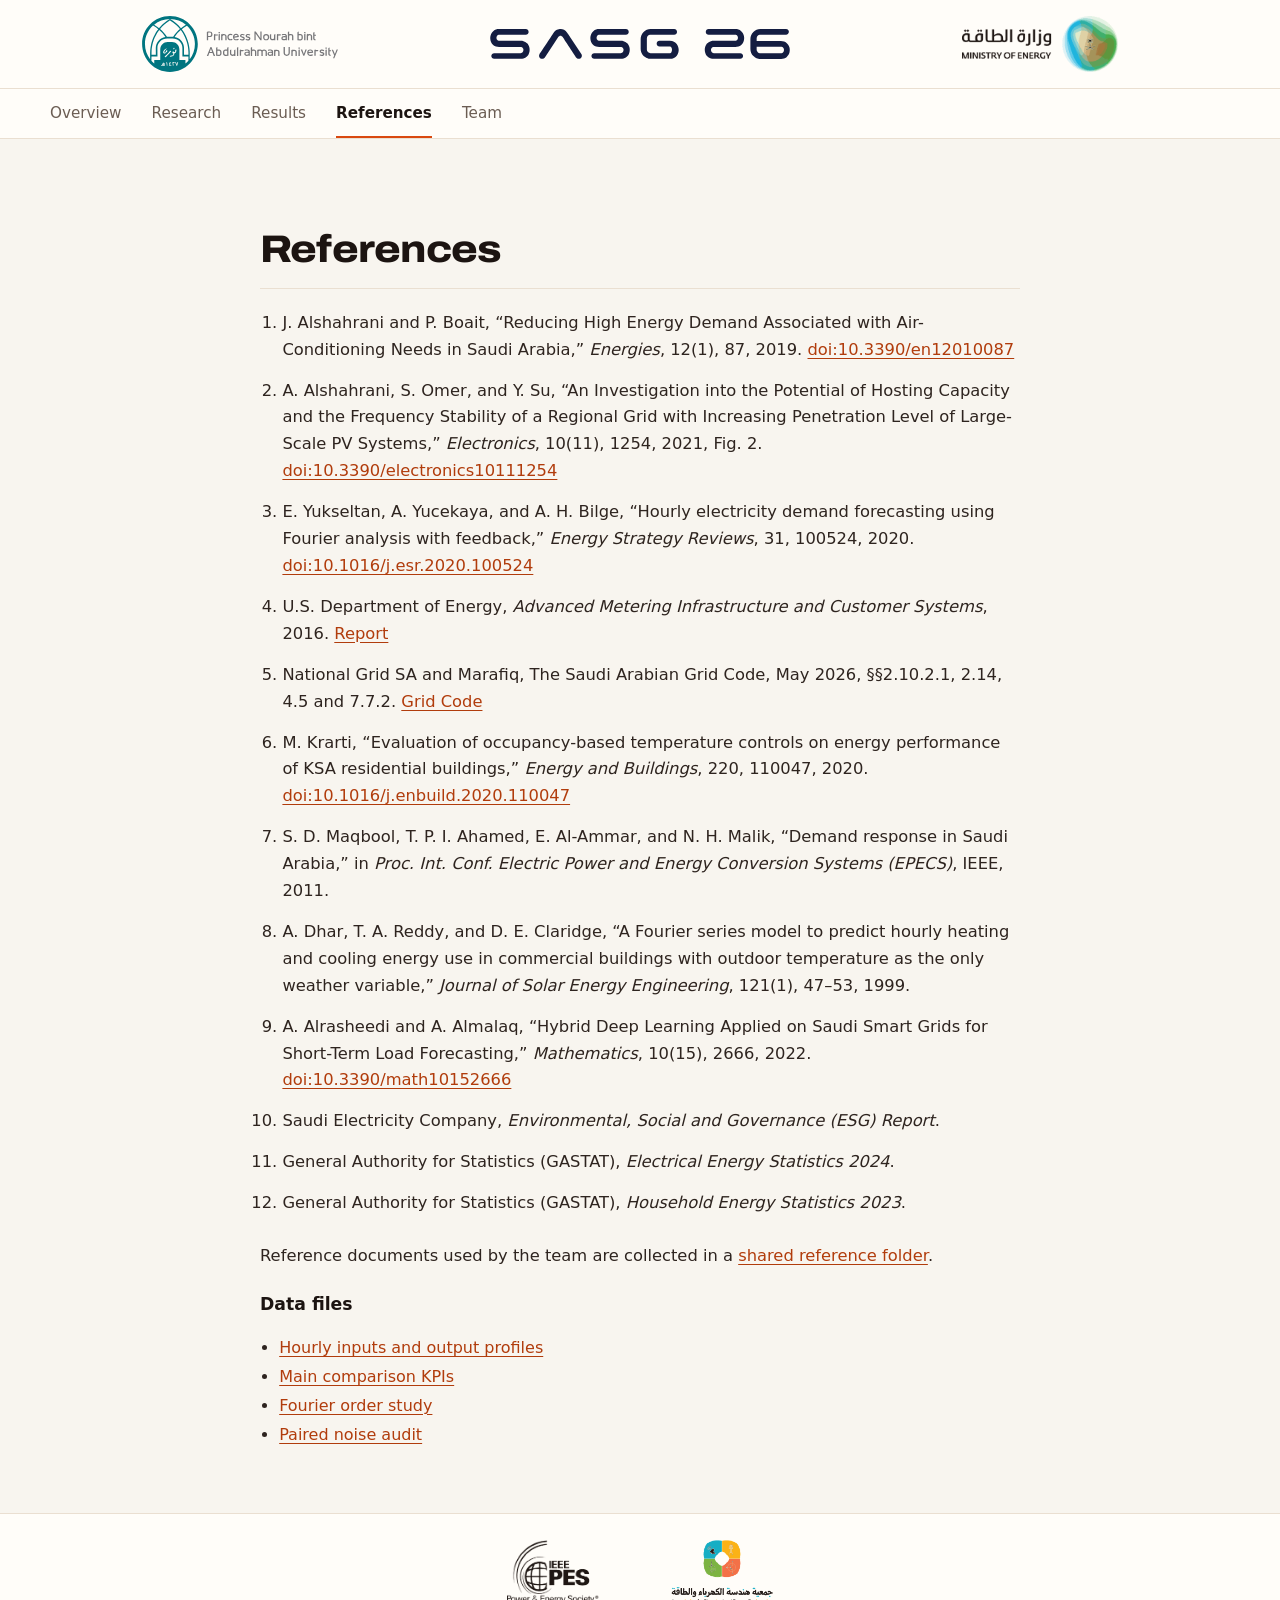
==== commit 453ffc66: "Logo-only centered header and footer" ====
--- a/references.html
+++ b/references.html
@@ -15,9 +15,9 @@
 <a class="skip" href="#top">Skip to content</a>
 <header class="top">
 <div class="shell institutions" aria-label="Affiliation and conference">
-<div class="affiliation-logo"><img alt="Princess Nourah bint Abdulrahman University" src="assets/pnu-logo.svg"/><span>College of Engineering</span></div>
-<div class="conference-logo"><img alt="SASG26" src="assets/sasg26.svg"/><span dir="rtl" lang="ar">المؤتمر السعودي الرابع عشر للشبكات الذكية</span></div>
-<div class="patron-logo"><span>Under the patronage of</span><img alt="Ministry of Energy, Kingdom of Saudi Arabia" src="assets/ministry-energy-ink.png"/></div>
+<div class="affiliation-logo"><img alt="Princess Nourah bint Abdulrahman University" src="assets/pnu-logo.svg"/></div>
+<div class="conference-logo"><img alt="SASG26" src="assets/sasg26.svg"/></div>
+<div class="patron-logo"><img alt="Ministry of Energy, Kingdom of Saudi Arabia" src="assets/ministry-energy-ink.png"/></div>
 </div>
 <div class="reading-bar"><div class="shell masthead"><nav aria-label="Site"><a href="index.html">Overview</a><a href="research.html">Research</a><a href="results.html">Results</a><a href="references.html" aria-current="page">References</a><a href="team.html">Team</a></nav></div></div>
 </header>
@@ -49,11 +49,9 @@
 </main>
 <footer class="site-footer">
 <div class="shell footer-grid">
-<div><p class="foot-k">Conference partners</p><p class="foot-s">Saudi Arabia Smart Grid Conference 2026</p></div>
-<figure><img alt="IEEE Power &amp; Energy Society" src="assets/ieee-ink.png"/><figcaption>Technical partner</figcaption></figure>
-<figure><img alt="Association for Electrical and Energy Engineering" src="assets/aeee-ink.png"/><figcaption>Scientific and professional sponsor</figcaption></figure>
+<figure><img alt="IEEE Power &amp; Energy Society" src="assets/ieee-ink.png"/></figure>
+<figure><img alt="Association for Electrical and Energy Engineering" src="assets/aeee-ink.png"/></figure>
 </div>
-<div class="shell foot-line">Department of Electrical Engineering · College of Engineering · Princess Nourah bint Abdulrahman University</div>
 </footer>
 </body>
 </html>
--- a/styles.css
+++ b/styles.css
@@ -543,3 +543,18 @@
 .member .li[href=""]{display:none}
 .ref-folder{margin-top:14px;font-size:.95rem}
 @media (max-width:600px){.masthead nav{flex-wrap:nowrap;overflow-x:auto;gap:18px;scrollbar-width:none}.masthead nav::-webkit-scrollbar{display:none}.masthead nav a{white-space:nowrap;font-size:.9rem}}
+/* logo-only header and footer */
+.institutions{grid-template-columns:1fr 1fr 1fr!important;align-items:center;justify-items:center;padding:16px 0!important}
+.institutions>div{justify-self:center!important;justify-items:center!important;display:flex!important;align-items:center;justify-content:center}
+.affiliation-logo img{width:auto!important;height:56px!important;object-position:center!important}
+.conference-logo img{width:auto!important;height:30px!important}
+.patron-logo img{width:auto!important;height:56px!important}
+.site-footer{padding:26px 0}
+.footer-grid{justify-content:center!important;gap:24px 72px!important}
+.site-footer figure img{height:64px!important}
+@media (max-width:600px){
+  .institutions{grid-template-columns:1fr 1fr 1fr!important;gap:10px!important;padding:12px 0!important}
+  .conference-logo{grid-column:auto!important;grid-row:auto!important}
+  .affiliation-logo img{height:38px!important}.conference-logo img{height:20px!important}.patron-logo img{height:36px!important}
+  .footer-grid{gap:18px 40px!important}.site-footer figure img{height:44px!important}
+}
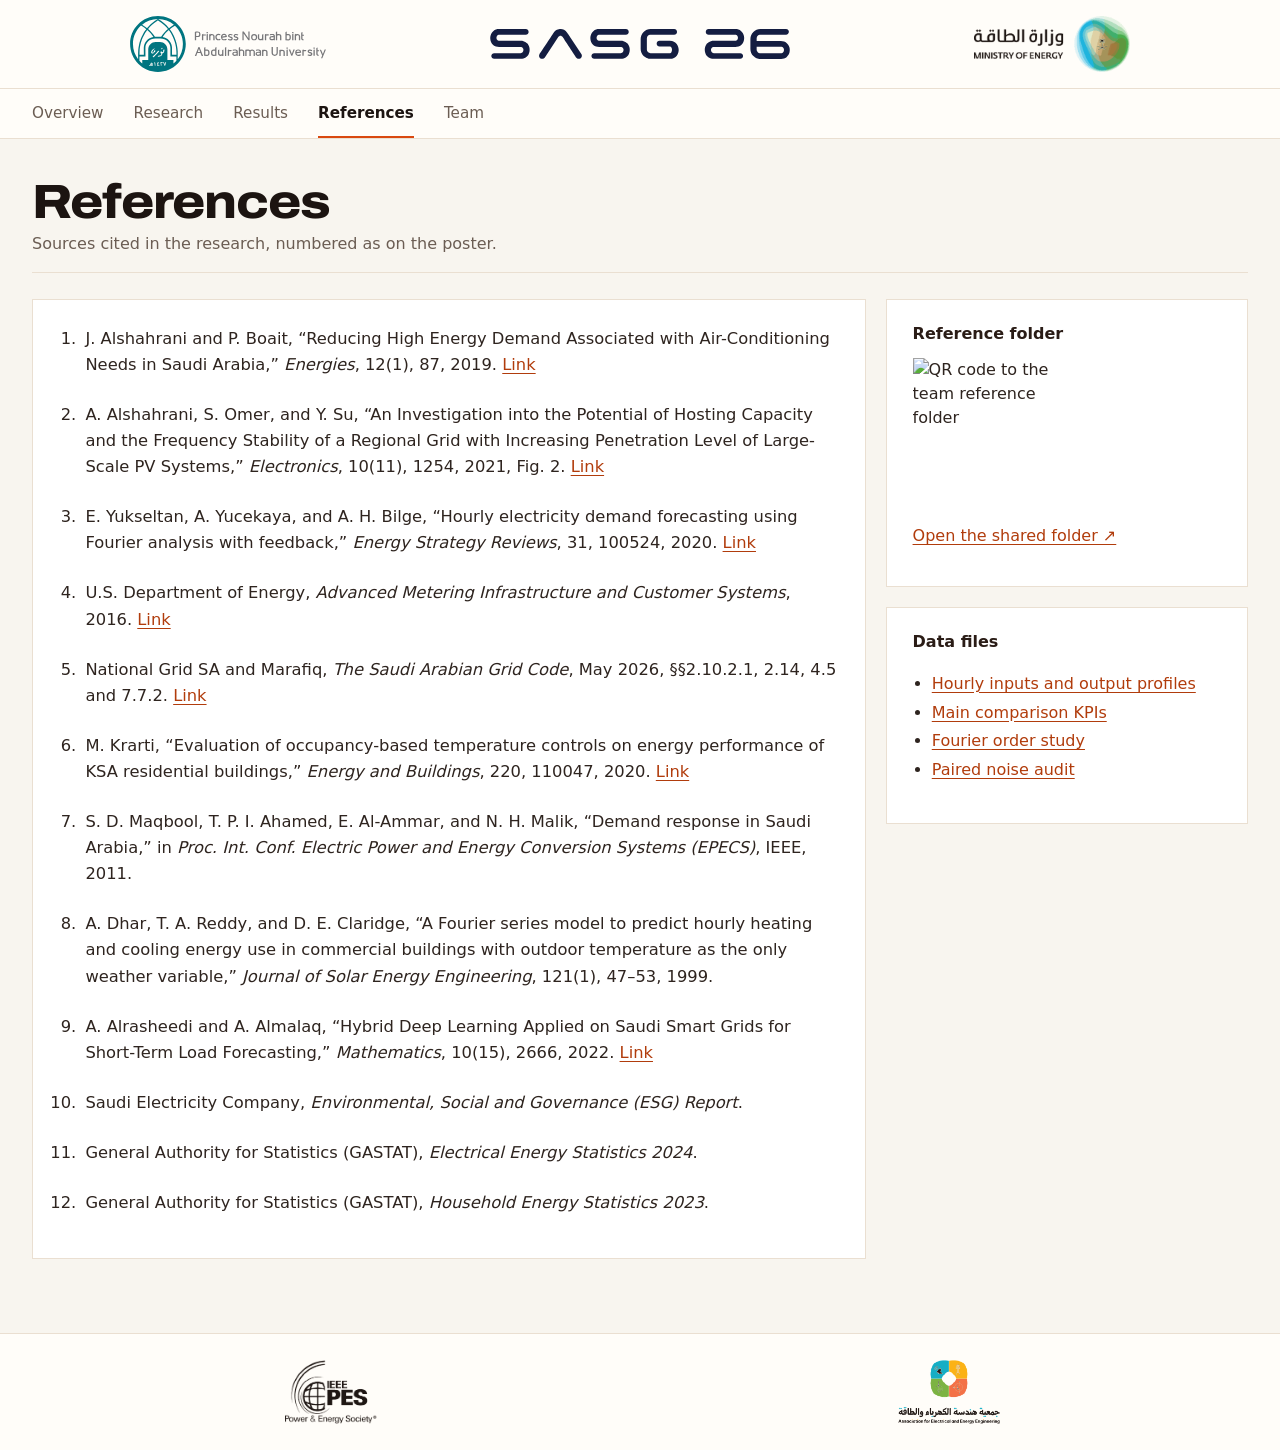
==== commit f4ad92e6: "Poster-style research page, team characters, wide layout" ====
--- a/references.html
+++ b/references.html
@@ -3,15 +3,15 @@
 <head>
 <meta charset="utf-8"/>
 <meta content="width=device-width, initial-scale=1" name="viewport"/>
-<meta content="Sources and data files for the SASG26 Riyadh load study." name="description"/>
+<meta content="References and data files for the SASG26 Riyadh load study." name="description"/>
 <meta name="theme-color" content="#1c1411"/>
 <title>References · SASG26 Riyadh Research</title>
 <link rel="preload" href="assets/fonts/archivo-var.woff2" as="font" type="font/woff2" crossorigin=""/>
-<link href="styles.css" rel="stylesheet"/>
-<script defer="" src="data.js"></script>
-<script defer="" src="dashboard.js"></script>
+<link href="styles.css?v=4" rel="stylesheet"/>
+<script defer="" src="data.js?v=4"></script>
+<script defer="" src="dashboard.js?v=4"></script>
 </head>
-<body class="page-article">
+<body class="page-wide">
 <a class="skip" href="#top">Skip to content</a>
 <header class="top">
 <div class="shell institutions" aria-label="Affiliation and conference">
@@ -21,31 +21,18 @@
 </div>
 <div class="reading-bar"><div class="shell masthead"><nav aria-label="Site"><a href="index.html">Overview</a><a href="research.html">Research</a><a href="results.html">Results</a><a href="references.html" aria-current="page">References</a><a href="team.html">Team</a></nav></div></div>
 </header>
-<main class="shell" id="top"><section class="paper-section" id="references">
-<h2>References</h2>
-<ol class="reference-list">
-<li id="ref-cooling">J. Alshahrani and P. Boait, “Reducing High Energy Demand Associated with Air-Conditioning Needs in Saudi Arabia,” <cite>Energies</cite>, 12(1), 87, 2019. <a href="https://www.mdpi.com/1996-1073/12/1/87">doi:10.3390/en12010087</a></li>
-<li id="ref-load">A. Alshahrani, S. Omer, and Y. Su, “An Investigation into the Potential of Hosting Capacity and the Frequency Stability of a Regional Grid with Increasing Penetration Level of Large-Scale PV Systems,” <cite>Electronics</cite>, 10(11), 1254, 2021, Fig. 2. <a href="https://www.mdpi.com/2079-9292/10/11/1254">doi:10.3390/electronics10111254</a></li>
-<li id="ref-fourier">E. Yukseltan, A. Yucekaya, and A. H. Bilge, “Hourly electricity demand forecasting using Fourier analysis with feedback,” <cite>Energy Strategy Reviews</cite>, 31, 100524, 2020. <a href="https://doi.org/10.1016/j.esr.2020.100524">doi:10.1016/j.esr.2020.100524</a></li>
-<li id="ref-ami">U.S. Department of Energy, <cite>Advanced Metering Infrastructure and Customer Systems</cite>, 2016. <a href="https://www.energy.gov/sites/default/files/2016/12/f34/AMI%20Summary%20Report_09-26-16.pdf">Report</a></li>
-<li id="ref-grid">National Grid SA and Marafiq, The Saudi Arabian Grid Code, May 2026, §§2.10.2.1, 2.14, 4.5 and 7.7.2. <a href="https://www.se.com.sa/-/media/sec/About-Us/National-Grid-SA/Saudi-Arabian-Grid-Code-Guide/English/SAGC-Grid-Code-May-2026.ashx">Grid Code</a></li>
-<li id="ref-krarti">M. Krarti, “Evaluation of occupancy-based temperature controls on energy performance of KSA residential buildings,” <cite>Energy and Buildings</cite>, 220, 110047, 2020. <a href="https://doi.org/10.1016/j.enbuild.2020.110047">doi:10.1016/j.enbuild.2020.110047</a></li>
-<li id="ref-maqbool">S. D. Maqbool, T. P. I. Ahamed, E. Al-Ammar, and N. H. Malik, “Demand response in Saudi Arabia,” in <cite>Proc. Int. Conf. Electric Power and Energy Conversion Systems (EPECS)</cite>, IEEE, 2011.</li>
-<li id="ref-dhar">A. Dhar, T. A. Reddy, and D. E. Claridge, “A Fourier series model to predict hourly heating and cooling energy use in commercial buildings with outdoor temperature as the only weather variable,” <cite>Journal of Solar Energy Engineering</cite>, 121(1), 47–53, 1999.</li>
-<li id="ref-alrasheedi">A. Alrasheedi and A. Almalaq, “Hybrid Deep Learning Applied on Saudi Smart Grids for Short-Term Load Forecasting,” <cite>Mathematics</cite>, 10(15), 2666, 2022. <a href="https://doi.org/10.3390/math10152666">doi:10.3390/math10152666</a></li>
-<li id="ref-sec">Saudi Electricity Company, <cite>Environmental, Social and Governance (ESG) Report</cite>.</li>
-<li id="ref-gastat-elec">General Authority for Statistics (GASTAT), <cite>Electrical Energy Statistics 2024</cite>.</li>
-<li id="ref-gastat-house">General Authority for Statistics (GASTAT), <cite>Household Energy Statistics 2023</cite>.</li>
-</ol>
-<p class="ref-folder">Reference documents used by the team are collected in a <a href="https://drive.google.com/drive/folders/1sGT7YKHnoLMjgNp52Q5ceLpWXTUuqdFv?usp=sharing">shared reference folder</a>.</p>
-<h3>Data files</h3>
-<ul class="data-links">
+<main class="shell wide-page" id="top">
+<header class="page-head"><h1>References</h1><p>Sources cited in the research, numbered as on the poster.</p></header>
+<div class="ref-layout">
+<section class="wcard"><ol class="reference-list"><li id="ref-cooling">J. Alshahrani and P. Boait, “Reducing High Energy Demand Associated with Air-Conditioning Needs in Saudi Arabia,” <cite>Energies</cite>, 12(1), 87, 2019. <a href="https://doi.org/10.3390/en12010087" target="_blank" rel="noopener">Link</a></li><li id="ref-load">A. Alshahrani, S. Omer, and Y. Su, “An Investigation into the Potential of Hosting Capacity and the Frequency Stability of a Regional Grid with Increasing Penetration Level of Large-Scale PV Systems,” <cite>Electronics</cite>, 10(11), 1254, 2021, Fig. 2. <a href="https://doi.org/10.3390/electronics10111254" target="_blank" rel="noopener">Link</a></li><li id="ref-fourier">E. Yukseltan, A. Yucekaya, and A. H. Bilge, “Hourly electricity demand forecasting using Fourier analysis with feedback,” <cite>Energy Strategy Reviews</cite>, 31, 100524, 2020. <a href="https://doi.org/10.1016/j.esr.2020.100524" target="_blank" rel="noopener">Link</a></li><li id="ref-ami">U.S. Department of Energy, <cite>Advanced Metering Infrastructure and Customer Systems</cite>, 2016. <a href="https://www.energy.gov/sites/default/files/2016/12/f34/AMI%20Summary%20Report_09-26-16.pdf" target="_blank" rel="noopener">Link</a></li><li id="ref-grid">National Grid SA and Marafiq, <cite>The Saudi Arabian Grid Code</cite>, May 2026, §§2.10.2.1, 2.14, 4.5 and 7.7.2. <a href="https://www.se.com.sa/-/media/sec/About-Us/National-Grid-SA/Saudi-Arabian-Grid-Code-Guide/English/SAGC-Grid-Code-May-2026.ashx" target="_blank" rel="noopener">Link</a></li><li id="ref-krarti">M. Krarti, “Evaluation of occupancy-based temperature controls on energy performance of KSA residential buildings,” <cite>Energy and Buildings</cite>, 220, 110047, 2020. <a href="https://doi.org/10.1016/j.enbuild.2020.110047" target="_blank" rel="noopener">Link</a></li><li id="ref-maqbool">S. D. Maqbool, T. P. I. Ahamed, E. Al-Ammar, and N. H. Malik, “Demand response in Saudi Arabia,” in <cite>Proc. Int. Conf. Electric Power and Energy Conversion Systems (EPECS)</cite>, IEEE, 2011.</li><li id="ref-dhar">A. Dhar, T. A. Reddy, and D. E. Claridge, “A Fourier series model to predict hourly heating and cooling energy use in commercial buildings with outdoor temperature as the only weather variable,” <cite>Journal of Solar Energy Engineering</cite>, 121(1), 47–53, 1999.</li><li id="ref-alrasheedi">A. Alrasheedi and A. Almalaq, “Hybrid Deep Learning Applied on Saudi Smart Grids for Short-Term Load Forecasting,” <cite>Mathematics</cite>, 10(15), 2666, 2022. <a href="https://doi.org/10.3390/math10152666" target="_blank" rel="noopener">Link</a></li><li id="ref-sec">Saudi Electricity Company, <cite>Environmental, Social and Governance (ESG) Report</cite>.</li><li id="ref-gastat-elec">General Authority for Statistics (GASTAT), <cite>Electrical Energy Statistics 2024</cite>.</li><li id="ref-gastat-house">General Authority for Statistics (GASTAT), <cite>Household Energy Statistics 2023</cite>.</li></ol></section>
+<aside class="ref-side">
+<section class="wcard"><h2>Reference folder</h2><img class="qr" src="assets/qr-references.png" alt="QR code to the team reference folder"/><p><a href="https://drive.google.com/drive/folders/1sGT7YKHnoLMjgNp52Q5ceLpWXTUuqdFv?usp=sharing" target="_blank" rel="noopener">Open the shared folder ↗</a></p></section>
+<section class="wcard"><h2>Data files</h2><ul class="data-links">
 <li><a download="" href="data/04_Hourly_Profiles.csv">Hourly inputs and output profiles</a></li>
 <li><a download="" href="data/03_Main_KPIs.csv">Main comparison KPIs</a></li>
 <li><a download="" href="data/02_Fourier_Order_Study.csv">Fourier order study</a></li>
-<li><a download="" href="data/08_Audit_WinTieLoss_MovingAverage.csv">Paired noise audit</a></li>
-</ul>
-</section>
+<li><a download="" href="data/08_Audit_WinTieLoss_MovingAverage.csv">Paired noise audit</a></li></ul></section>
+</aside></div>
 </main>
 <footer class="site-footer">
 <div class="shell footer-grid">
--- a/styles.css
+++ b/styles.css
@@ -558,3 +558,94 @@
   .affiliation-logo img{height:38px!important}.conference-logo img{height:20px!important}.patron-logo img{height:36px!important}
   .footer-grid{gap:18px 40px!important}.site-footer figure img{height:44px!important}
 }
+/* ---------- wider layout everywhere ---------- */
+.shell{width:min(1440px,calc(100% - 64px))}
+@media (max-width:700px){.shell{width:calc(100% - 28px)}}
+/* footer: one logo per half, each centered */
+.footer-grid{display:grid!important;grid-template-columns:1fr 1fr;justify-items:center;align-items:center;gap:20px!important}
+/* ---------- wide pages (references, team) ---------- */
+.wide-page{padding:40px 0 10px}
+.page-head{border-bottom:1px solid var(--edge);padding-bottom:16px;margin-bottom:26px}
+.page-head h1{font-family:var(--display);font-weight:800;font-stretch:112%;letter-spacing:-.02em;font-size:clamp(2rem,4vw,3rem);margin:0 0 6px}
+.page-head p{margin:0;color:var(--muted)}
+.wcard{background:#fff;border:1px solid var(--edge);padding:22px 26px}
+.wcard h2{font-size:1rem;margin:0 0 12px;color:var(--navy)}
+.ref-layout{display:grid;grid-template-columns:minmax(0,2.3fr) minmax(260px,1fr);gap:20px;align-items:start}
+.ref-side{display:grid;gap:20px}
+.ref-side .qr{width:150px;height:150px;display:block;margin:4px 0 10px}
+.wide-page .reference-list{margin:0;padding-left:1.4rem;line-height:1.6}
+.wide-page .reference-list li{margin-bottom:10px;padding-left:4px}
+.wide-page .reference-list li:target{background:#fce6d6}
+@media (max-width:900px){.ref-layout{grid-template-columns:1fr}}
+/* team */
+.team-label{font-family:var(--mono);font-size:.72rem;letter-spacing:.16em;text-transform:uppercase;color:var(--copper);margin:8px 0 12px;text-align:center}
+.team-row{display:flex;flex-wrap:wrap;justify-content:center;gap:18px;margin-bottom:30px}
+.team-row .member{width:300px;align-items:center;text-align:center;padding:24px 18px 20px}
+.member .char{width:118px;height:118px;display:block}
+.member.supervisor .avatar{width:118px;height:118px;border-radius:50%;font-size:2rem;background:var(--navy)}
+.member .li{margin-top:6px}
+@media (max-width:700px){.team-row .member{width:100%;max-width:340px}}
+/* ---------- research poster page ---------- */
+.page-poster{--pb:#7A2E12}
+.poster-page{padding:30px 0 10px}
+.ptitle{text-align:center;padding:10px 0 22px}
+.ptitle h1{font-family:var(--display);font-weight:800;font-stretch:108%;letter-spacing:-.015em;color:var(--navy);font-size:clamp(1.6rem,3vw,2.5rem);line-height:1.12;margin:0 auto 12px;max-width:1150px}
+.pauthors{margin:0 0 4px;font-weight:700;color:var(--pb)}
+.pauthors span{color:var(--muted);font-weight:400;margin:0 6px}
+.pdept{margin:0;color:var(--muted);font-size:.92rem}
+.pgrid{display:grid;grid-template-columns:repeat(3,minmax(0,1fr));gap:18px;align-items:stretch}
+.pcol{display:flex;flex-direction:column;gap:18px}
+.pcard{background:#fff;border:1px solid #e3e1de;display:flex;flex-direction:column}
+.pcard.grow{flex:1}
+.pcard.span3{grid-column:1/-1}.pcard.span2{grid-column:span 2}
+.pbar{margin:0;background:var(--pb);color:#fff;font-family:var(--sans);font-weight:800;font-size:.86rem;letter-spacing:.09em;text-transform:uppercase;padding:9px 16px}
+.pbody{padding:16px 18px 14px;font-size:.95rem;line-height:1.6;flex:1}
+.pbody p{margin:0 0 10px}
+.psub{font-weight:800;color:var(--pb);font-size:.8rem!important;letter-spacing:.08em;text-transform:uppercase;margin:16px 0 6px!important}
+.pbody>.psub:first-child{margin-top:0!important}
+.pkey{font-size:.85rem;color:var(--muted)}
+.pobj{background:#f7eeea;padding:10px 12px;border-left:3px solid var(--pb)}
+.pstats{display:grid;grid-template-columns:repeat(3,1fr);gap:8px;margin:4px 0 12px}
+.pstats div{border:1px solid #e3e1de;padding:10px 8px;text-align:center}
+.pstats strong{display:block;font-family:var(--mono);color:var(--pb);font-size:1.05rem}
+.pstats span{display:block;font-size:.74rem;color:var(--muted);line-height:1.35;margin-top:3px}
+.pscope{list-style:none;margin:0;padding:0}
+.pscope li{display:grid;grid-template-columns:96px 1fr;gap:10px;padding:7px 0;border-top:1px solid #eeeae5;font-size:.9rem}
+.pscope li:first-child{border-top:0}
+.pscope span{font-weight:800;color:var(--pb);font-size:.74rem;letter-spacing:.06em;text-transform:uppercase;padding-top:2px}
+.peq{position:relative;border:1px solid #e3d6cf;background:#fbf6f3;padding:12px 40px 12px 14px;margin:8px 0 12px;font-family:var(--serif);color:var(--navy);text-align:center;overflow-wrap:anywhere}
+.peq small{display:block;margin-top:6px;font-size:.82rem;color:#5d4a40}
+.peq-n{position:absolute;right:10px;top:50%;transform:translateY(-50%);font-family:var(--mono);font-size:.78rem;color:var(--muted)}
+.plist{margin:0 0 12px;padding-left:1.1rem}.plist li{margin-bottom:4px}
+.pfig{margin:10px 0 12px}
+.pfig img{width:100%;height:auto;display:block;border:1px solid #eeeae5}
+.pfig figcaption,.pcap{font-size:.8rem;color:var(--muted);font-style:italic;text-align:center;margin-top:6px}
+.pfig-pair{display:grid;grid-template-columns:1fr 1fr;gap:8px}.pfig-pair .pfig{margin:6px 0 0}
+.ptable-wrap{overflow-x:auto}
+.ptable{width:100%;border-collapse:collapse;font-size:.82rem}
+.ptable thead th{background:var(--pb);color:#fff;padding:8px 6px;font-weight:700;text-align:center;line-height:1.25}
+.ptable thead th:first-child{text-align:left}
+.ptable td,.ptable tbody th{border-bottom:1px solid #e3e1de;padding:7px 6px;text-align:center;vertical-align:middle}
+.ptable tbody th{text-align:left;font-weight:700;color:var(--navy)}
+.ptable small{display:block;font-weight:400;color:var(--muted);font-size:.72rem}
+.ptable .prop{background:#f7eeea}.ptable thead th.prop{background:#5e230d}
+.ptable b{color:var(--pb)}
+.pnote{font-size:.75rem!important;color:var(--muted);font-style:italic;margin:6px 0 12px!important}
+.pchange{border:1px solid #e3e1de;border-left:4px solid var(--pb);padding:10px 14px}
+.pchange h3{margin:0 0 4px;color:var(--pb);font-size:1rem}
+.pchange ul{margin:0;padding-left:1.1rem;font-size:.88rem}.pchange li{margin:4px 0}
+.pconc{display:grid;grid-template-columns:1fr 1fr;gap:22px}
+.pbtn{display:inline-block;background:var(--pb);color:#fff!important;text-decoration:none;font-weight:700;padding:9px 14px;font-size:.88rem}
+.prefs{display:grid;grid-template-columns:96px 1fr;gap:12px;align-items:start}
+.pqr{margin:0;text-align:center}.pqr img{width:96px;height:96px;display:block}
+.pqr figcaption{font-size:.68rem;color:var(--muted);margin-top:4px}
+.preflist{margin:0;padding-left:1.4rem;font-size:.74rem;line-height:1.45}
+.preflist li{margin-bottom:4px}.preflist li:target{background:#fce6d6}
+.preflist a{color:var(--pb)}
+/* citation popover */
+.cite{position:relative;color:var(--pb);text-decoration:none;font-weight:700;font-size:.78em}
+.cite:hover::after,.cite:focus::after{content:attr(data-ref);position:absolute;z-index:20;left:50%;bottom:calc(100% + 8px);transform:translateX(-50%);width:min(320px,80vw);background:var(--night);color:#fff;font:400 .78rem/1.45 var(--sans);padding:9px 11px;box-shadow:0 6px 18px rgba(0,0,0,.18);white-space:normal;text-align:left;letter-spacing:0}
+@media (max-width:1100px){.pgrid{grid-template-columns:1fr 1fr}.pgrid>.pcol:nth-of-type(3){grid-column:1/-1}.pcard.span2{grid-column:1/-1}}
+@media (max-width:760px){.pgrid{grid-template-columns:1fr}.pcard.span2,.pcard.span3{grid-column:auto}.pconc{grid-template-columns:1fr}.pstats{grid-template-columns:1fr}.pscope li{grid-template-columns:1fr;gap:2px}}
+.team-row.students{max-width:960px;margin-inline:auto}
+.member.supervisor .avatar{border-radius:50%!important}
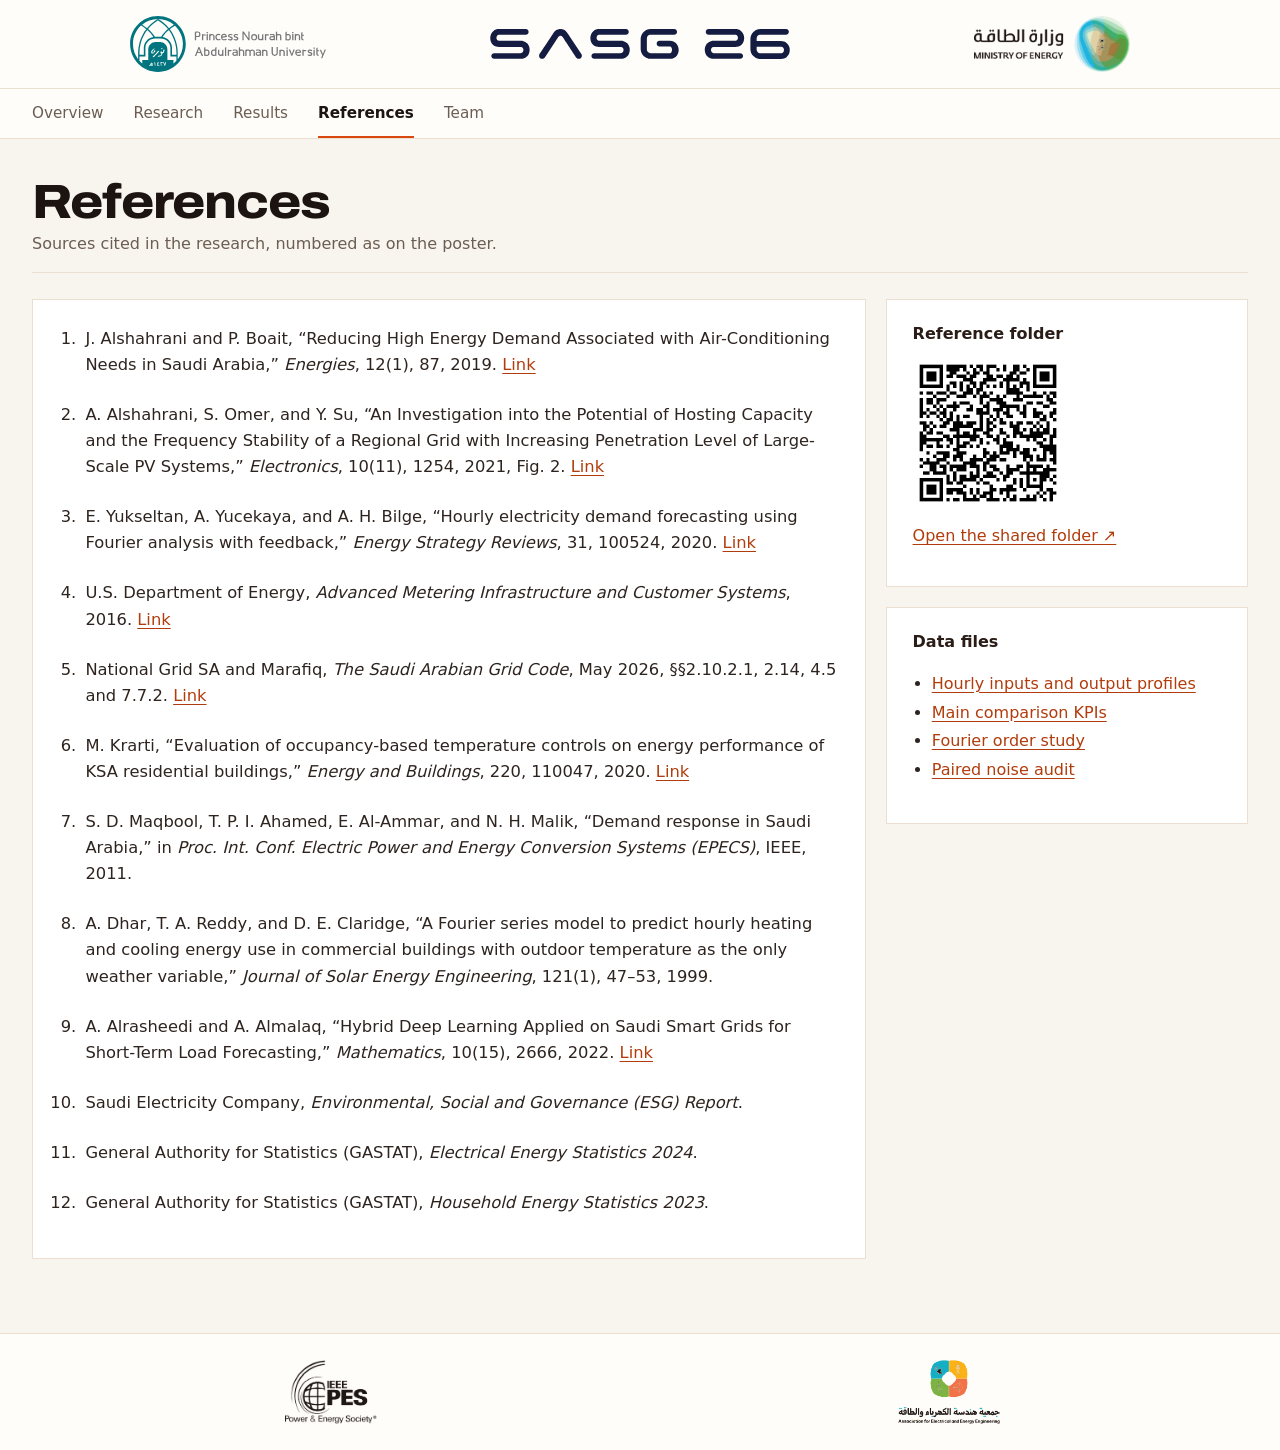
==== commit a952489c: "Article-style research page" ====
--- a/references.html
+++ b/references.html
@@ -7,9 +7,9 @@
 <meta name="theme-color" content="#1c1411"/>
 <title>References · SASG26 Riyadh Research</title>
 <link rel="preload" href="assets/fonts/archivo-var.woff2" as="font" type="font/woff2" crossorigin=""/>
-<link href="styles.css?v=4" rel="stylesheet"/>
-<script defer="" src="data.js?v=4"></script>
-<script defer="" src="dashboard.js?v=4"></script>
+<link href="styles.css?v=5" rel="stylesheet"/>
+<script defer="" src="data.js?v=5"></script>
+<script defer="" src="dashboard.js?v=5"></script>
 </head>
 <body class="page-wide">
 <a class="skip" href="#top">Skip to content</a>
--- a/styles.css
+++ b/styles.css
@@ -649,3 +649,66 @@
 @media (max-width:760px){.pgrid{grid-template-columns:1fr}.pcard.span2,.pcard.span3{grid-column:auto}.pconc{grid-template-columns:1fr}.pstats{grid-template-columns:1fr}.pscope li{grid-template-columns:1fr;gap:2px}}
 .team-row.students{max-width:960px;margin-inline:auto}
 .member.supervisor .avatar{border-radius:50%!important}
+/* ---------- research article layout ---------- */
+.article-page{padding:0 0 10px}
+.ahero{background:var(--night);color:#fff;padding:46px 0 38px;margin-bottom:34px;background-image:radial-gradient(circle at 85% 20%,rgba(217,72,15,.35),transparent 45%),radial-gradient(circle at 10% 110%,rgba(122,46,18,.6),transparent 50%)}
+.ahero .akicker{color:#f6a77f}
+.ahero h1{font-family:var(--display);font-weight:800;font-stretch:108%;letter-spacing:-.015em;font-size:clamp(1.8rem,3.4vw,3rem);line-height:1.08;margin:8px 0 18px;max-width:1100px;color:#fff}
+.ahero .pauthors{color:#ffd9c4}.ahero .pdept{color:#cdbfb6}
+.akicker{font-family:var(--mono);font-size:.72rem;letter-spacing:.16em;text-transform:uppercase;color:var(--copper);margin:0}
+.alayout{display:grid;grid-template-columns:230px minmax(0,1fr);gap:44px;align-items:start}
+.atoc{position:sticky;top:18px;border-left:2px solid var(--edge);padding:4px 0 4px 16px}
+.atoc p{font-family:var(--mono);font-size:.68rem;letter-spacing:.14em;text-transform:uppercase;color:var(--muted);margin:0 0 8px}
+.atoc ol{list-style:none;margin:0 0 16px;padding:0;counter-reset:t}
+.atoc li{counter-increment:t;margin:0 0 7px}
+.atoc li a{color:var(--text);text-decoration:none;font-size:.9rem}
+.atoc li a::before{content:counter(t,decimal-leading-zero) "  ";font-family:var(--mono);font-size:.72rem;color:var(--copper)}
+.atoc li a:hover{color:var(--copper)}
+.atoc-cta{display:inline-block;background:var(--pb);color:#fff!important;text-decoration:none;font-weight:700;font-size:.85rem;padding:8px 12px}
+.abody{min-width:0}
+.aabs{background:#fff;border:1px solid var(--edge);border-top:4px solid var(--pb);padding:22px 26px;margin-bottom:36px}
+.aabs p{font-size:1.04rem;line-height:1.7;margin:8px 0}
+.asec{margin:0 0 44px;scroll-margin-top:16px}
+.asec>h2{display:flex;align-items:baseline;gap:14px;font-family:var(--display);font-weight:800;font-stretch:110%;letter-spacing:-.015em;font-size:clamp(1.5rem,2.4vw,2rem);margin:0 0 16px;padding-bottom:10px;border-bottom:1px solid var(--edge)}
+.asec>h2 span{font-family:var(--mono);font-size:.9rem;color:var(--copper);font-weight:700}
+.asec p{font-size:1.02rem;line-height:1.72;margin:0 0 14px;max-width:none}
+.alead{font-size:1.18rem!important;line-height:1.6!important;color:var(--navy)}
+.astats{display:grid;grid-template-columns:repeat(3,1fr);gap:14px;margin:6px 0 18px}
+.astats div{background:#fff;border:1px solid var(--edge);padding:18px 16px}
+.astats strong{display:block;font-family:var(--display);font-weight:800;font-size:2rem;color:var(--pb);letter-spacing:-.01em}
+.astats span{display:block;font-size:.85rem;color:var(--muted);margin-top:4px;line-height:1.45}
+.atwo{display:grid;grid-template-columns:1fr 1fr;gap:16px;margin-bottom:16px}
+.agrid3{display:grid;grid-template-columns:repeat(3,1fr);gap:14px;margin-bottom:10px}
+.agrid4{display:grid;grid-template-columns:repeat(4,1fr);gap:14px;margin-bottom:16px}
+.acard{background:#fff;border:1px solid var(--edge);padding:18px 20px}
+.acard h3,.ah3{font-size:1.02rem;margin:0 0 8px;color:var(--navy)}
+.ah3{margin-top:22px}
+.acard p{font-size:.97rem!important;margin:0!important}
+.aquote{border-left:4px solid var(--pb);background:#f7eeea;padding:16px 20px;font-size:1.06rem;line-height:1.65;color:var(--navy)}
+.aquote span{display:block;font-family:var(--mono);font-size:.7rem;letter-spacing:.14em;text-transform:uppercase;color:var(--pb);margin-bottom:4px}
+.aflow{list-style:none;display:grid;grid-template-columns:repeat(5,1fr);gap:0;margin:16px 0 0;padding:0;counter-reset:f}
+.aflow li{counter-increment:f;position:relative;background:#fff;border:1px solid var(--edge);padding:16px 14px 14px;margin-right:18px}
+.aflow li:last-child{margin-right:0}
+.aflow li::before{content:counter(f);display:grid;place-items:center;width:26px;height:26px;border-radius:50%;background:var(--pb);color:#fff;font-weight:800;font-size:.8rem;margin-bottom:8px}
+.aflow li:not(:last-child)::after{content:"→";position:absolute;right:-16px;top:50%;transform:translateY(-50%);color:var(--copper);font-weight:800}
+.aflow b{display:block;font-size:.95rem;color:var(--navy)}
+.aflow span{display:block;font-size:.8rem;color:var(--muted);margin-top:2px}
+.aparams{display:grid;grid-template-columns:repeat(4,1fr);gap:12px;margin:4px 0 16px}
+.aparams div{background:var(--night);color:#fff;padding:14px 14px}
+.aparams span{font-family:var(--serif);font-size:.95rem;color:#f6a77f}
+.aparams strong{display:block;font-family:var(--mono);font-size:1.15rem;margin:4px 0 2px}
+.aparams em{font-style:normal;font-size:.76rem;color:#cdbfb6}
+.amethod{background:#fff;border:1px solid var(--edge);border-top:4px solid #b9a58a;padding:16px}
+.amethod.prop{border-top-color:var(--pb);background:#fbf4ef}.amethod.ref{border-top-color:#d7cfc6}
+.amethod b{display:block;color:var(--navy);margin-bottom:6px}
+.amethod p{font-size:.9rem!important;margin:0!important;line-height:1.55!important}
+.anote{font-size:.9rem!important;color:var(--muted)}
+.anext{display:grid;grid-template-columns:repeat(3,1fr);gap:14px;margin-top:8px}
+.anext a{display:block;background:var(--night);color:#fff;text-decoration:none;padding:20px}
+.anext a:hover{background:var(--pb)}
+.anext span{font-family:var(--mono);font-size:.68rem;letter-spacing:.14em;text-transform:uppercase;color:#f6a77f}
+.anext b{display:block;font-size:1.3rem;margin:4px 0}
+.anext em{font-style:normal;font-size:.85rem;color:#cdbfb6}
+.article-page .peq{font-size:1.05rem}
+@media (max-width:1000px){.alayout{grid-template-columns:1fr}.atoc{position:static;border-left:0;padding:0}.atoc ol{display:flex;flex-wrap:wrap;gap:6px 14px}.agrid4{grid-template-columns:1fr 1fr}.aflow{grid-template-columns:1fr 1fr}.aflow li{margin:0 0 10px}.aflow li::after{display:none}.aparams{grid-template-columns:1fr 1fr}}
+@media (max-width:700px){.atwo,.agrid3,.agrid4,.astats,.anext,.aflow{grid-template-columns:1fr}}
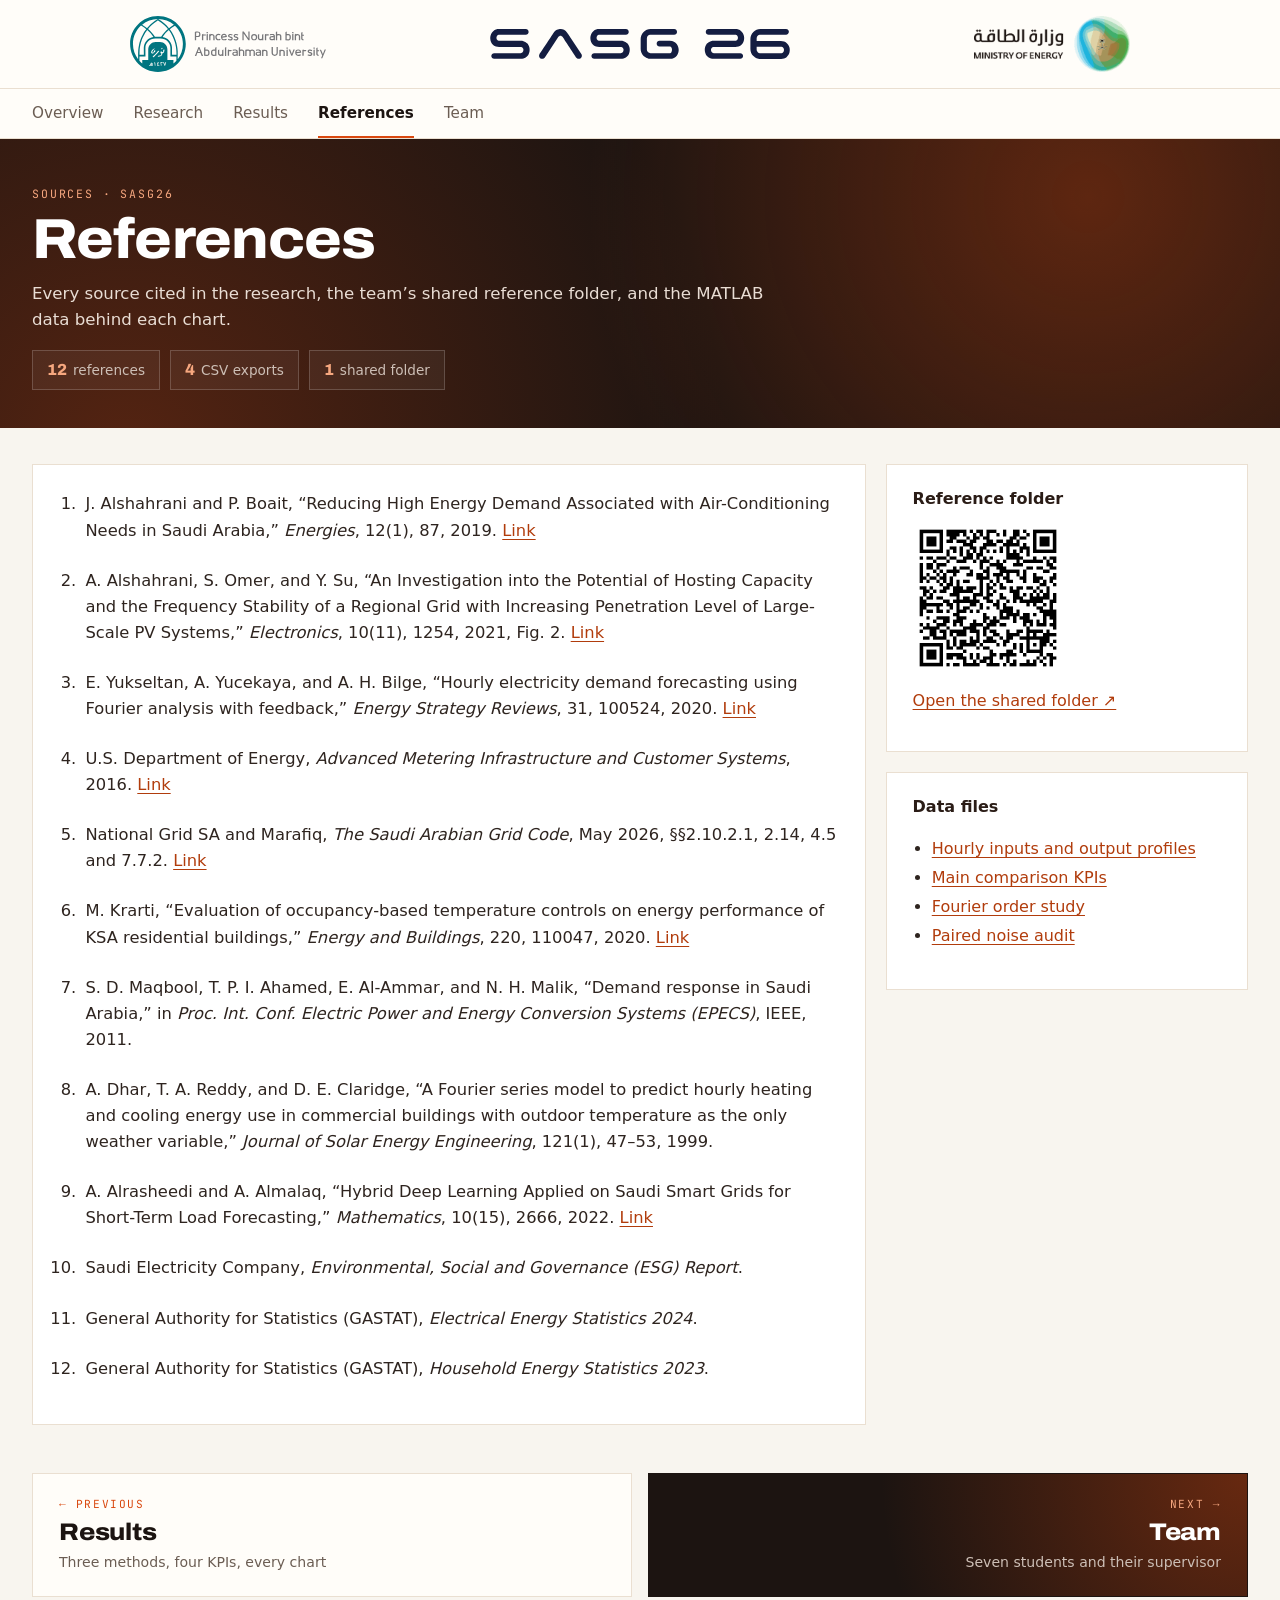
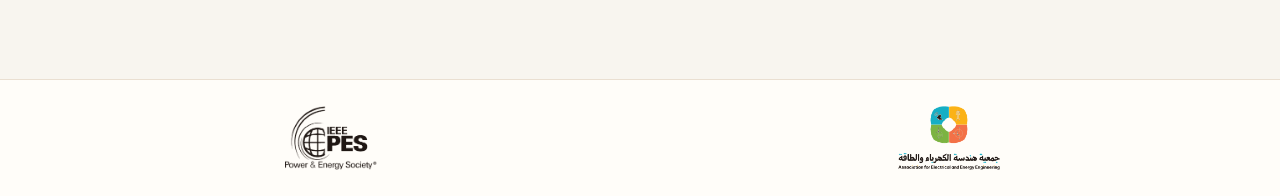
==== commit 24fba868: "Redesign overview, shared banners and page pager" ====
--- a/references.html
+++ b/references.html
@@ -7,9 +7,9 @@
 <meta name="theme-color" content="#1c1411"/>
 <title>References · SASG26 Riyadh Research</title>
 <link rel="preload" href="assets/fonts/archivo-var.woff2" as="font" type="font/woff2" crossorigin=""/>
-<link href="styles.css?v=5" rel="stylesheet"/>
-<script defer="" src="data.js?v=5"></script>
-<script defer="" src="dashboard.js?v=5"></script>
+<link href="styles.css?v=7" rel="stylesheet"/>
+<script defer="" src="data.js?v=7"></script>
+<script defer="" src="dashboard.js?v=7"></script>
 </head>
 <body class="page-wide">
 <a class="skip" href="#top">Skip to content</a>
@@ -21,8 +21,7 @@
 </div>
 <div class="reading-bar"><div class="shell masthead"><nav aria-label="Site"><a href="index.html">Overview</a><a href="research.html">Research</a><a href="results.html">Results</a><a href="references.html" aria-current="page">References</a><a href="team.html">Team</a></nav></div></div>
 </header>
-<main class="shell wide-page" id="top">
-<header class="page-head"><h1>References</h1><p>Sources cited in the research, numbered as on the poster.</p></header>
+<main id="top"><header class="ahero phero"><div class="shell"><p class="akicker">Sources · SASG26</p><h1>References</h1><p class="plead">Every source cited in the research, the team’s shared reference folder, and the MATLAB data behind each chart.</p><ul class="pchips"><li><b>12</b>references</li><li><b>4</b>CSV exports</li><li><b>1</b>shared folder</li></ul></div></header><div class="shell wide-page">
 <div class="ref-layout">
 <section class="wcard"><ol class="reference-list"><li id="ref-cooling">J. Alshahrani and P. Boait, “Reducing High Energy Demand Associated with Air-Conditioning Needs in Saudi Arabia,” <cite>Energies</cite>, 12(1), 87, 2019. <a href="https://doi.org/10.3390/en12010087" target="_blank" rel="noopener">Link</a></li><li id="ref-load">A. Alshahrani, S. Omer, and Y. Su, “An Investigation into the Potential of Hosting Capacity and the Frequency Stability of a Regional Grid with Increasing Penetration Level of Large-Scale PV Systems,” <cite>Electronics</cite>, 10(11), 1254, 2021, Fig. 2. <a href="https://doi.org/10.3390/electronics10111254" target="_blank" rel="noopener">Link</a></li><li id="ref-fourier">E. Yukseltan, A. Yucekaya, and A. H. Bilge, “Hourly electricity demand forecasting using Fourier analysis with feedback,” <cite>Energy Strategy Reviews</cite>, 31, 100524, 2020. <a href="https://doi.org/10.1016/j.esr.2020.100524" target="_blank" rel="noopener">Link</a></li><li id="ref-ami">U.S. Department of Energy, <cite>Advanced Metering Infrastructure and Customer Systems</cite>, 2016. <a href="https://www.energy.gov/sites/default/files/2016/12/f34/AMI%20Summary%20Report_09-26-16.pdf" target="_blank" rel="noopener">Link</a></li><li id="ref-grid">National Grid SA and Marafiq, <cite>The Saudi Arabian Grid Code</cite>, May 2026, §§2.10.2.1, 2.14, 4.5 and 7.7.2. <a href="https://www.se.com.sa/-/media/sec/About-Us/National-Grid-SA/Saudi-Arabian-Grid-Code-Guide/English/SAGC-Grid-Code-May-2026.ashx" target="_blank" rel="noopener">Link</a></li><li id="ref-krarti">M. Krarti, “Evaluation of occupancy-based temperature controls on energy performance of KSA residential buildings,” <cite>Energy and Buildings</cite>, 220, 110047, 2020. <a href="https://doi.org/10.1016/j.enbuild.2020.110047" target="_blank" rel="noopener">Link</a></li><li id="ref-maqbool">S. D. Maqbool, T. P. I. Ahamed, E. Al-Ammar, and N. H. Malik, “Demand response in Saudi Arabia,” in <cite>Proc. Int. Conf. Electric Power and Energy Conversion Systems (EPECS)</cite>, IEEE, 2011.</li><li id="ref-dhar">A. Dhar, T. A. Reddy, and D. E. Claridge, “A Fourier series model to predict hourly heating and cooling energy use in commercial buildings with outdoor temperature as the only weather variable,” <cite>Journal of Solar Energy Engineering</cite>, 121(1), 47–53, 1999.</li><li id="ref-alrasheedi">A. Alrasheedi and A. Almalaq, “Hybrid Deep Learning Applied on Saudi Smart Grids for Short-Term Load Forecasting,” <cite>Mathematics</cite>, 10(15), 2666, 2022. <a href="https://doi.org/10.3390/math10152666" target="_blank" rel="noopener">Link</a></li><li id="ref-sec">Saudi Electricity Company, <cite>Environmental, Social and Governance (ESG) Report</cite>.</li><li id="ref-gastat-elec">General Authority for Statistics (GASTAT), <cite>Electrical Energy Statistics 2024</cite>.</li><li id="ref-gastat-house">General Authority for Statistics (GASTAT), <cite>Household Energy Statistics 2023</cite>.</li></ol></section>
 <aside class="ref-side">
@@ -33,6 +32,8 @@
 <li><a download="" href="data/02_Fourier_Order_Study.csv">Fourier order study</a></li>
 <li><a download="" href="data/08_Audit_WinTieLoss_MovingAverage.csv">Paired noise audit</a></li></ul></section>
 </aside></div>
+<nav class="pager" aria-label="Continue reading"><a class="pg-prev" href="results.html"><span>← Previous</span><b>Results</b><em>Three methods, four KPIs, every chart</em></a><a class="pg-next" href="team.html"><span>Next →</span><b>Team</b><em>Seven students and their supervisor</em></a></nav>
+</div>
 </main>
 <footer class="site-footer">
 <div class="shell footer-grid">
--- a/styles.css
+++ b/styles.css
@@ -712,3 +712,98 @@
 .article-page .peq{font-size:1.05rem}
 @media (max-width:1000px){.alayout{grid-template-columns:1fr}.atoc{position:static;border-left:0;padding:0}.atoc ol{display:flex;flex-wrap:wrap;gap:6px 14px}.agrid4{grid-template-columns:1fr 1fr}.aflow{grid-template-columns:1fr 1fr}.aflow li{margin:0 0 10px}.aflow li::after{display:none}.aparams{grid-template-columns:1fr 1fr}}
 @media (max-width:700px){.atwo,.agrid3,.agrid4,.astats,.anext,.aflow{grid-template-columns:1fr}}
+.member.supervisor .avatar{position:relative;overflow:hidden}
+.member.supervisor .avatar img{position:absolute;inset:0;width:100%;height:100%;object-fit:cover;border-radius:50%}
+
+/* ===== Overview v2 ===== */
+.page-ov2 .site-footer{margin-top:40px}
+.ohero{background:var(--night);color:#fff;padding:54px 0 96px;background-image:radial-gradient(circle at 82% 18%,rgba(217,72,15,.38),transparent 46%),radial-gradient(circle at 6% 112%,rgba(122,46,18,.65),transparent 52%)}
+.ohero-grid{width:min(1440px,calc(100% - 64px));display:grid;grid-template-columns:1.05fr 1fr;gap:56px;align-items:center}
+.akicker{font-family:var(--mono);font-size:.72rem;letter-spacing:.16em;text-transform:uppercase;color:#f6a77f;margin:0}
+.akicker.dark{color:var(--copper)}
+.ohero h1{font-family:var(--display);font-weight:800;font-stretch:110%;letter-spacing:-.02em;font-size:clamp(2rem,3.9vw,3.4rem);line-height:1.04;margin:14px 0 18px;color:#fff}
+.ohero h1 em{font-style:normal;color:#f6a77f}
+.ohero-intro{font-size:1.08rem;line-height:1.6;color:#e9ddd4;max-width:60ch;margin:0 0 18px}
+.ohero .cta{background:var(--copper);color:#fff}.ohero .cta:hover{background:#fff;color:var(--night)}
+.cta.ghost.light{color:#fff;border-color:rgba(255,255,255,.55);background:transparent}.cta.ghost.light:hover{background:#fff;color:var(--night)}
+.ohero-dept{margin:22px 0 0;font-size:.85rem;color:#cdbfb6}
+.ohero-chart{margin:0;background:rgba(255,255,255,.04);border:1px solid rgba(255,255,255,.12);border-radius:16px;padding:18px 18px 14px;backdrop-filter:blur(4px)}
+.ohero-chart figcaption{display:flex;justify-content:space-between;align-items:baseline;gap:10px;flex-wrap:wrap;font-size:.82rem;color:#cdbfb6;margin-bottom:6px}
+.ohero-chart figcaption b{font-family:var(--mono);font-size:.82rem;color:#fff;font-weight:600}
+.ov-curve{touch-action:pan-y;cursor:crosshair}.ov-curve svg{display:block;width:100%;height:auto}
+.ov-ax{font-family:var(--mono);font-size:10px;fill:#a8978b}
+.ov-note{font-family:var(--mono);font-size:11px;fill:#fff;font-weight:700}
+.ov-draw{stroke-dasharray:1;stroke-dashoffset:1;animation:ovdraw 1.6s cubic-bezier(.4,0,.2,1) forwards}.ov-draw.d2{animation-delay:.5s}
+.drawn .ov-draw{animation:none;stroke-dashoffset:0}
+@keyframes ovdraw{to{stroke-dashoffset:0}}
+.ov-legend{display:flex;flex-wrap:wrap;gap:6px 16px;font-size:.76rem;color:#cdbfb6;margin-top:6px}
+.ov-legend i{display:inline-block;width:20px;height:0;vertical-align:middle;margin-right:6px;border-top:2.4px solid}
+.ov-legend .lg-area{border-color:#f6a77f;height:8px;background:linear-gradient(#f08a2c88,transparent)}
+.ov-legend .lg-k5{border-top:2px dashed #e09b1a}.ov-legend .lg-prop{border-color:#fff}.ov-legend .lg-thr{border-top:1px dashed #ffd9c4}
+.page-ov2 main .shell{width:min(1440px,calc(100% - 64px))}
+.ov-stats{display:grid;grid-template-columns:repeat(4,1fr);margin-top:-58px;position:relative;background:var(--paper);border:1px solid var(--edge);border-radius:16px;box-shadow:0 24px 50px -30px rgba(60,25,5,.45);overflow:hidden}
+.ov-stats>div{padding:22px 24px;border-left:1px solid var(--edge)}.ov-stats>div:first-child{border-left:0}
+.ov-stats b{font-family:var(--display);font-weight:800;font-stretch:112%;font-size:clamp(1.7rem,2.6vw,2.4rem);letter-spacing:-.02em;color:var(--copper)}
+.ov-stats span{font-family:var(--mono);font-size:.85rem;color:var(--muted);margin-left:6px}
+.ov-stats p{margin:4px 0 0;color:var(--muted);font-size:.88rem;line-height:1.35}
+.ov-block{margin-top:64px}
+.ov-head{margin-bottom:22px}.ov-head h2{font-family:var(--display);font-weight:800;font-stretch:112%;letter-spacing:-.02em;font-size:clamp(1.6rem,2.6vw,2.2rem);margin:6px 0 0;color:var(--night)}
+.ov-head .akicker{color:var(--copper)}
+.ov-steps{list-style:none;padding:0;margin:0;display:grid;grid-template-columns:repeat(4,1fr);gap:16px;counter-reset:s;position:relative}
+.ov-steps::before{content:"";position:absolute;left:4%;right:4%;top:34px;border-top:2px dashed #e8c9b3;z-index:0}
+.ov-steps a{position:relative;z-index:1;display:block;height:100%;background:var(--paper);border:1px solid var(--edge);border-radius:14px;padding:18px 20px 20px;text-decoration:none;color:var(--text);transition:transform .2s,box-shadow .2s,border-color .2s}
+.ov-steps a:hover{transform:translateY(-4px);box-shadow:0 18px 30px -22px rgba(60,25,5,.5);border-color:#e8b896}
+.ov-n{display:inline-grid;place-items:center;width:34px;height:34px;border-radius:50%;background:var(--night);color:#f6a77f;font-family:var(--mono);font-size:.78rem;font-weight:700}
+.ov-steps svg{display:block;width:100%;height:58px;margin:14px 0 8px;background:var(--soft);border-radius:10px;padding:6px 10px}
+.ov-steps h3{margin:6px 0 4px;font-size:1.08rem;color:var(--night)}
+.ov-steps p{margin:0 0 10px;color:var(--muted);font-size:.9rem;line-height:1.45}
+.ov-steps em{font-style:normal;font-weight:650;font-size:.85rem;color:var(--copper)}
+.ov-findings{display:grid;grid-template-columns:1fr 1.15fr;gap:20px;align-items:stretch}
+.page-ov2 .peak-summary{margin:0;border-radius:16px;padding:24px 26px}
+.page-ov2 .peak-summary h2{margin:6px 0 2px}
+.page-ov2 .findings{display:grid;grid-template-columns:1fr;border-radius:16px}
+.page-ov2 .findings article{padding:22px 26px;border-left:0}
+.page-ov2 .findings article+article{border-left:0;border-top:1px solid var(--edge)}
+.f-tag{display:inline-block;font-family:var(--mono);font-size:.66rem;letter-spacing:.12em;text-transform:uppercase;background:var(--copper-tint);color:var(--copper);padding:3px 8px;border-radius:999px;margin-bottom:6px}
+.page-ov2 .findings h2{margin:2px 0 0}
+.ov-explore{display:grid;grid-template-columns:1.2fr 1fr 1fr 1.2fr;gap:16px}
+.ox{position:relative;display:flex;flex-direction:column;gap:6px;min-height:230px;border-radius:16px;padding:22px;text-decoration:none;overflow:hidden;transition:transform .2s,box-shadow .2s}
+.ox:hover{transform:translateY(-4px);box-shadow:0 22px 34px -24px rgba(40,15,5,.6)}
+.ox b{font-size:1.3rem;line-height:1.2}.ox p{margin:0;font-size:.9rem;line-height:1.45}
+.ox-research{background:var(--night);color:#fff}.ox-research p{color:#cdbfb6}
+.ox-research code{margin-top:auto;font-family:var(--mono);font-size:.74rem;color:#f6a77f;background:rgba(255,255,255,.06);padding:8px 10px;border-radius:8px;white-space:nowrap;overflow:hidden;text-overflow:ellipsis}
+.ox-results{background:var(--copper);color:#fff}.ox-results .akicker{color:#ffe1cf}.ox-results p{color:#ffe9dc}
+.ox-results svg{margin-top:auto;width:100%;height:52px}.ox-results svg rect{fill:rgba(255,255,255,.35)}.ox-results svg rect:nth-child(5){fill:#fff}
+.ox-refs{background:var(--paper);border:1px solid var(--edge);color:var(--night)}.ox-refs .akicker{color:var(--copper)}.ox-refs p{color:var(--muted)}
+.ox-refs img{margin-top:auto;width:76px;height:76px;border-radius:8px;border:1px solid var(--edge);background:#fff;padding:4px}
+.ox-team{background:#2a1d17;color:#fff;background-image:radial-gradient(circle at 100% 0,rgba(217,72,15,.35),transparent 55%)}.ox-team p{color:#cdbfb6}
+.ov-avs{display:flex;margin-top:auto;padding-left:10px}
+.ov-av{width:52px;height:52px;border-radius:50%;margin-left:-12px;border:3px solid #2a1d17;background:#fbf6ee;overflow:hidden;display:block;transition:transform .2s}
+.ov-av svg,.ov-av img{width:100%;height:100%;display:block;object-fit:cover}
+.ox-team:hover .ov-av{transform:translateY(-3px)}
+.ov-sup{border-color:#f6a77f}
+.page-ov2 .srcline{margin-top:28px}
+@media (max-width:1100px){.ohero-grid{grid-template-columns:1fr;gap:30px}.ov-steps{grid-template-columns:repeat(2,1fr)}.ov-steps::before{display:none}.ov-explore{grid-template-columns:1fr 1fr}.ov-findings{grid-template-columns:1fr}}
+@media (max-width:700px){.ohero{padding:34px 0 80px}.ohero-grid,.page-ov2 main .shell{width:calc(100% - 32px)}.ov-stats{grid-template-columns:1fr 1fr}.ov-stats>div:nth-child(3){border-left:0}.ov-stats>div:nth-child(n+3){border-top:1px solid var(--edge)}.ov-steps,.ov-explore{grid-template-columns:1fr}.ox{min-height:0}.ov-av{width:42px;height:42px}}
+@media (prefers-reduced-motion:reduce){.ov-draw{animation:none;stroke-dashoffset:0}.ov-steps a,.ox,.ov-av{transition:none}}
+html body .ov-av,html body .ov-n,html body .ov-av img{border-radius:50%!important}
+/* ===== shared page banner + pager ===== */
+.phero{margin-bottom:0}
+.wide-page{padding-top:36px}
+.phero .shell,.page-wide .ahero .shell{width:min(1440px,calc(100% - 64px))}
+.phero h1{font-size:clamp(2.2rem,4.4vw,3.6rem);margin:8px 0 10px}
+.plead{max-width:70ch;color:#e9ddd4;margin:0 0 18px;font-size:1.04rem;line-height:1.55}
+.pchips{list-style:none;display:flex;flex-wrap:wrap;gap:10px;padding:0;margin:0}
+.pchips li{border:1px solid rgba(255,255,255,.18);background:rgba(255,255,255,.05);padding:7px 14px;font-size:.85rem;color:#cdbfb6}
+.pchips b{font-family:var(--display);font-weight:800;color:#f6a77f;margin-right:6px;font-size:1rem}
+.pager{display:grid;grid-template-columns:1fr 1fr;gap:16px;margin:48px 0 8px}
+.pager a{display:flex;flex-direction:column;gap:2px;padding:22px 26px;text-decoration:none;border:1px solid var(--edge);background:var(--paper);color:var(--night);transition:transform .2s,box-shadow .2s}
+.pager a:hover{transform:translateY(-3px);box-shadow:0 18px 30px -22px rgba(60,25,5,.5)}
+.pager span{font-family:var(--mono);font-size:.7rem;letter-spacing:.14em;text-transform:uppercase;color:var(--copper)}
+.pager b{font-family:var(--display);font-weight:800;font-stretch:110%;font-size:1.5rem;letter-spacing:-.01em}
+.pager em{font-style:normal;font-size:.88rem;color:var(--muted)}
+.pager .pg-next{background:var(--night);color:#fff;border-color:var(--night);text-align:right;align-items:flex-end;background-image:radial-gradient(circle at 100% 0,rgba(217,72,15,.4),transparent 60%)}
+.pager .pg-next span{color:#f6a77f}.pager .pg-next em{color:#cdbfb6}
+.article-page .pager{margin-top:28px}
+@media (max-width:700px){.pager{grid-template-columns:1fr}.phero .shell{width:calc(100% - 32px)}}
+@media (prefers-reduced-motion:reduce){.pager a{transition:none}}
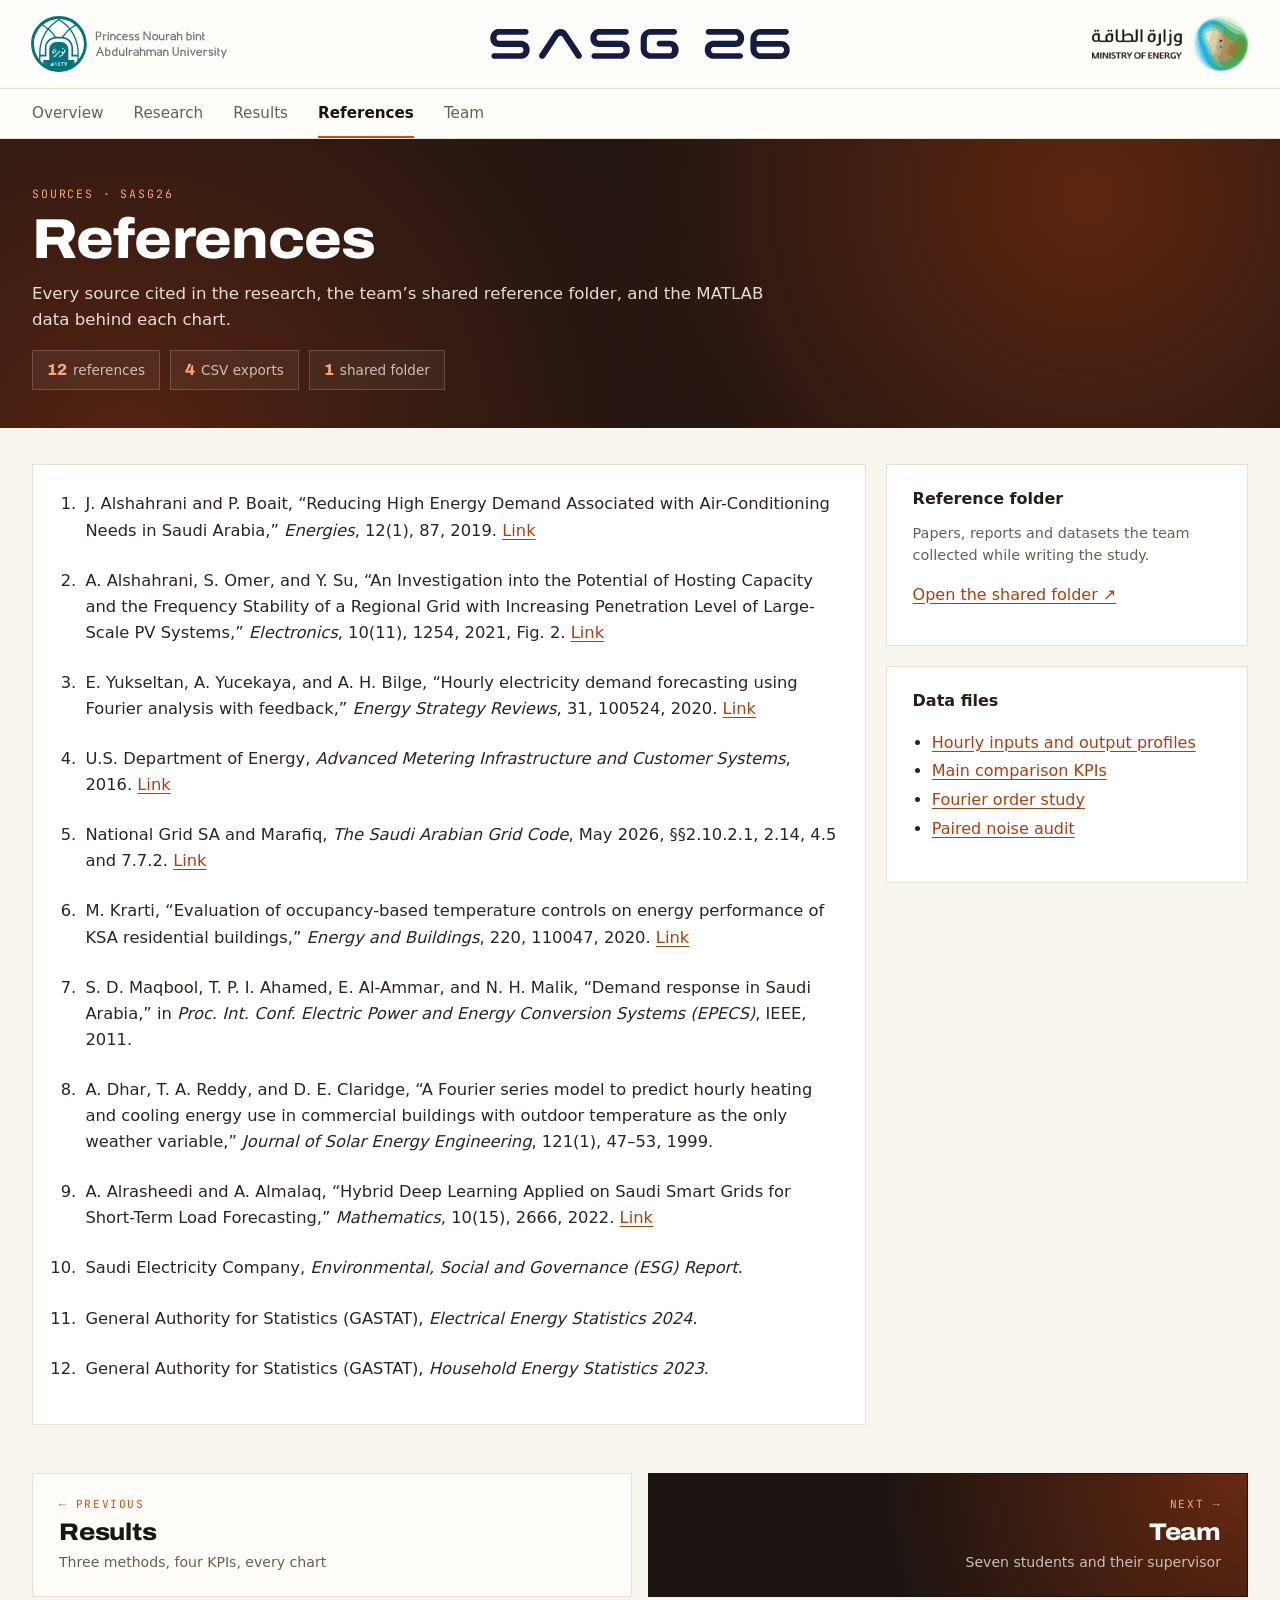
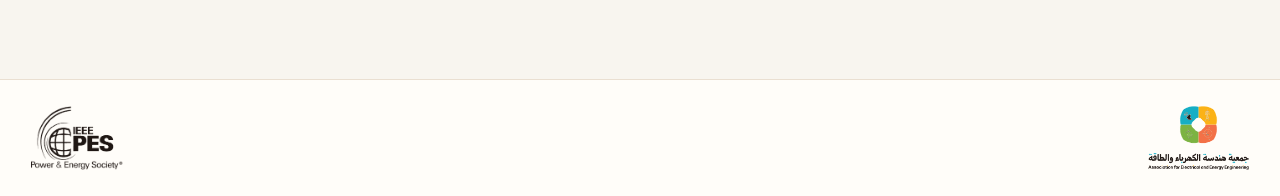
==== commit 96459c56: "Logos to edges, remove reference QR" ====
--- a/references.html
+++ b/references.html
@@ -7,9 +7,9 @@
 <meta name="theme-color" content="#1c1411"/>
 <title>References · SASG26 Riyadh Research</title>
 <link rel="preload" href="assets/fonts/archivo-var.woff2" as="font" type="font/woff2" crossorigin=""/>
-<link href="styles.css?v=7" rel="stylesheet"/>
-<script defer="" src="data.js?v=7"></script>
-<script defer="" src="dashboard.js?v=7"></script>
+<link href="styles.css?v=8" rel="stylesheet"/>
+<script defer="" src="data.js?v=8"></script>
+<script defer="" src="dashboard.js?v=8"></script>
 </head>
 <body class="page-wide">
 <a class="skip" href="#top">Skip to content</a>
@@ -25,7 +25,7 @@
 <div class="ref-layout">
 <section class="wcard"><ol class="reference-list"><li id="ref-cooling">J. Alshahrani and P. Boait, “Reducing High Energy Demand Associated with Air-Conditioning Needs in Saudi Arabia,” <cite>Energies</cite>, 12(1), 87, 2019. <a href="https://doi.org/10.3390/en12010087" target="_blank" rel="noopener">Link</a></li><li id="ref-load">A. Alshahrani, S. Omer, and Y. Su, “An Investigation into the Potential of Hosting Capacity and the Frequency Stability of a Regional Grid with Increasing Penetration Level of Large-Scale PV Systems,” <cite>Electronics</cite>, 10(11), 1254, 2021, Fig. 2. <a href="https://doi.org/10.3390/electronics10111254" target="_blank" rel="noopener">Link</a></li><li id="ref-fourier">E. Yukseltan, A. Yucekaya, and A. H. Bilge, “Hourly electricity demand forecasting using Fourier analysis with feedback,” <cite>Energy Strategy Reviews</cite>, 31, 100524, 2020. <a href="https://doi.org/10.1016/j.esr.2020.100524" target="_blank" rel="noopener">Link</a></li><li id="ref-ami">U.S. Department of Energy, <cite>Advanced Metering Infrastructure and Customer Systems</cite>, 2016. <a href="https://www.energy.gov/sites/default/files/2016/12/f34/AMI%20Summary%20Report_09-26-16.pdf" target="_blank" rel="noopener">Link</a></li><li id="ref-grid">National Grid SA and Marafiq, <cite>The Saudi Arabian Grid Code</cite>, May 2026, §§2.10.2.1, 2.14, 4.5 and 7.7.2. <a href="https://www.se.com.sa/-/media/sec/About-Us/National-Grid-SA/Saudi-Arabian-Grid-Code-Guide/English/SAGC-Grid-Code-May-2026.ashx" target="_blank" rel="noopener">Link</a></li><li id="ref-krarti">M. Krarti, “Evaluation of occupancy-based temperature controls on energy performance of KSA residential buildings,” <cite>Energy and Buildings</cite>, 220, 110047, 2020. <a href="https://doi.org/10.1016/j.enbuild.2020.110047" target="_blank" rel="noopener">Link</a></li><li id="ref-maqbool">S. D. Maqbool, T. P. I. Ahamed, E. Al-Ammar, and N. H. Malik, “Demand response in Saudi Arabia,” in <cite>Proc. Int. Conf. Electric Power and Energy Conversion Systems (EPECS)</cite>, IEEE, 2011.</li><li id="ref-dhar">A. Dhar, T. A. Reddy, and D. E. Claridge, “A Fourier series model to predict hourly heating and cooling energy use in commercial buildings with outdoor temperature as the only weather variable,” <cite>Journal of Solar Energy Engineering</cite>, 121(1), 47–53, 1999.</li><li id="ref-alrasheedi">A. Alrasheedi and A. Almalaq, “Hybrid Deep Learning Applied on Saudi Smart Grids for Short-Term Load Forecasting,” <cite>Mathematics</cite>, 10(15), 2666, 2022. <a href="https://doi.org/10.3390/math10152666" target="_blank" rel="noopener">Link</a></li><li id="ref-sec">Saudi Electricity Company, <cite>Environmental, Social and Governance (ESG) Report</cite>.</li><li id="ref-gastat-elec">General Authority for Statistics (GASTAT), <cite>Electrical Energy Statistics 2024</cite>.</li><li id="ref-gastat-house">General Authority for Statistics (GASTAT), <cite>Household Energy Statistics 2023</cite>.</li></ol></section>
 <aside class="ref-side">
-<section class="wcard"><h2>Reference folder</h2><img class="qr" src="assets/qr-references.png" alt="QR code to the team reference folder"/><p><a href="https://drive.google.com/drive/folders/1sGT7YKHnoLMjgNp52Q5ceLpWXTUuqdFv?usp=sharing" target="_blank" rel="noopener">Open the shared folder ↗</a></p></section>
+<section class="wcard"><h2>Reference folder</h2><p class="muted-note">Papers, reports and datasets the team collected while writing the study.</p><p><a href="https://drive.google.com/drive/folders/1sGT7YKHnoLMjgNp52Q5ceLpWXTUuqdFv?usp=sharing" target="_blank" rel="noopener">Open the shared folder ↗</a></p></section>
 <section class="wcard"><h2>Data files</h2><ul class="data-links">
 <li><a download="" href="data/04_Hourly_Profiles.csv">Hourly inputs and output profiles</a></li>
 <li><a download="" href="data/03_Main_KPIs.csv">Main comparison KPIs</a></li>
--- a/styles.css
+++ b/styles.css
@@ -807,3 +807,12 @@
 .article-page .pager{margin-top:28px}
 @media (max-width:700px){.pager{grid-template-columns:1fr}.phero .shell{width:calc(100% - 32px)}}
 @media (prefers-reduced-motion:reduce){.pager a{transition:none}}
+/* logos pushed to the far edges (header + footer) */
+.top .institutions.shell{width:auto!important;padding-inline:clamp(16px,2.4vw,36px)!important;grid-template-columns:1fr auto 1fr!important;justify-items:stretch!important}
+.top .institutions>.affiliation-logo{justify-self:start!important;justify-content:flex-start!important}
+.top .institutions>.conference-logo{justify-self:center!important}
+.top .institutions>.patron-logo{justify-self:end!important;justify-content:flex-end!important}
+.site-footer .footer-grid.shell{width:auto!important;padding-inline:clamp(16px,2.4vw,36px)!important;display:flex!important;justify-content:space-between!important;align-items:center}
+.ox-refnums{margin-top:auto;display:flex;flex-wrap:wrap;gap:6px}
+.ox-refnums i{font-style:normal;font-family:var(--mono);font-size:.8rem;font-weight:700;color:var(--copper);border:1px solid #f0cdb6;background:var(--copper-tint);padding:5px 8px}
+.muted-note{color:var(--muted);font-size:.9rem;margin:0 0 10px}
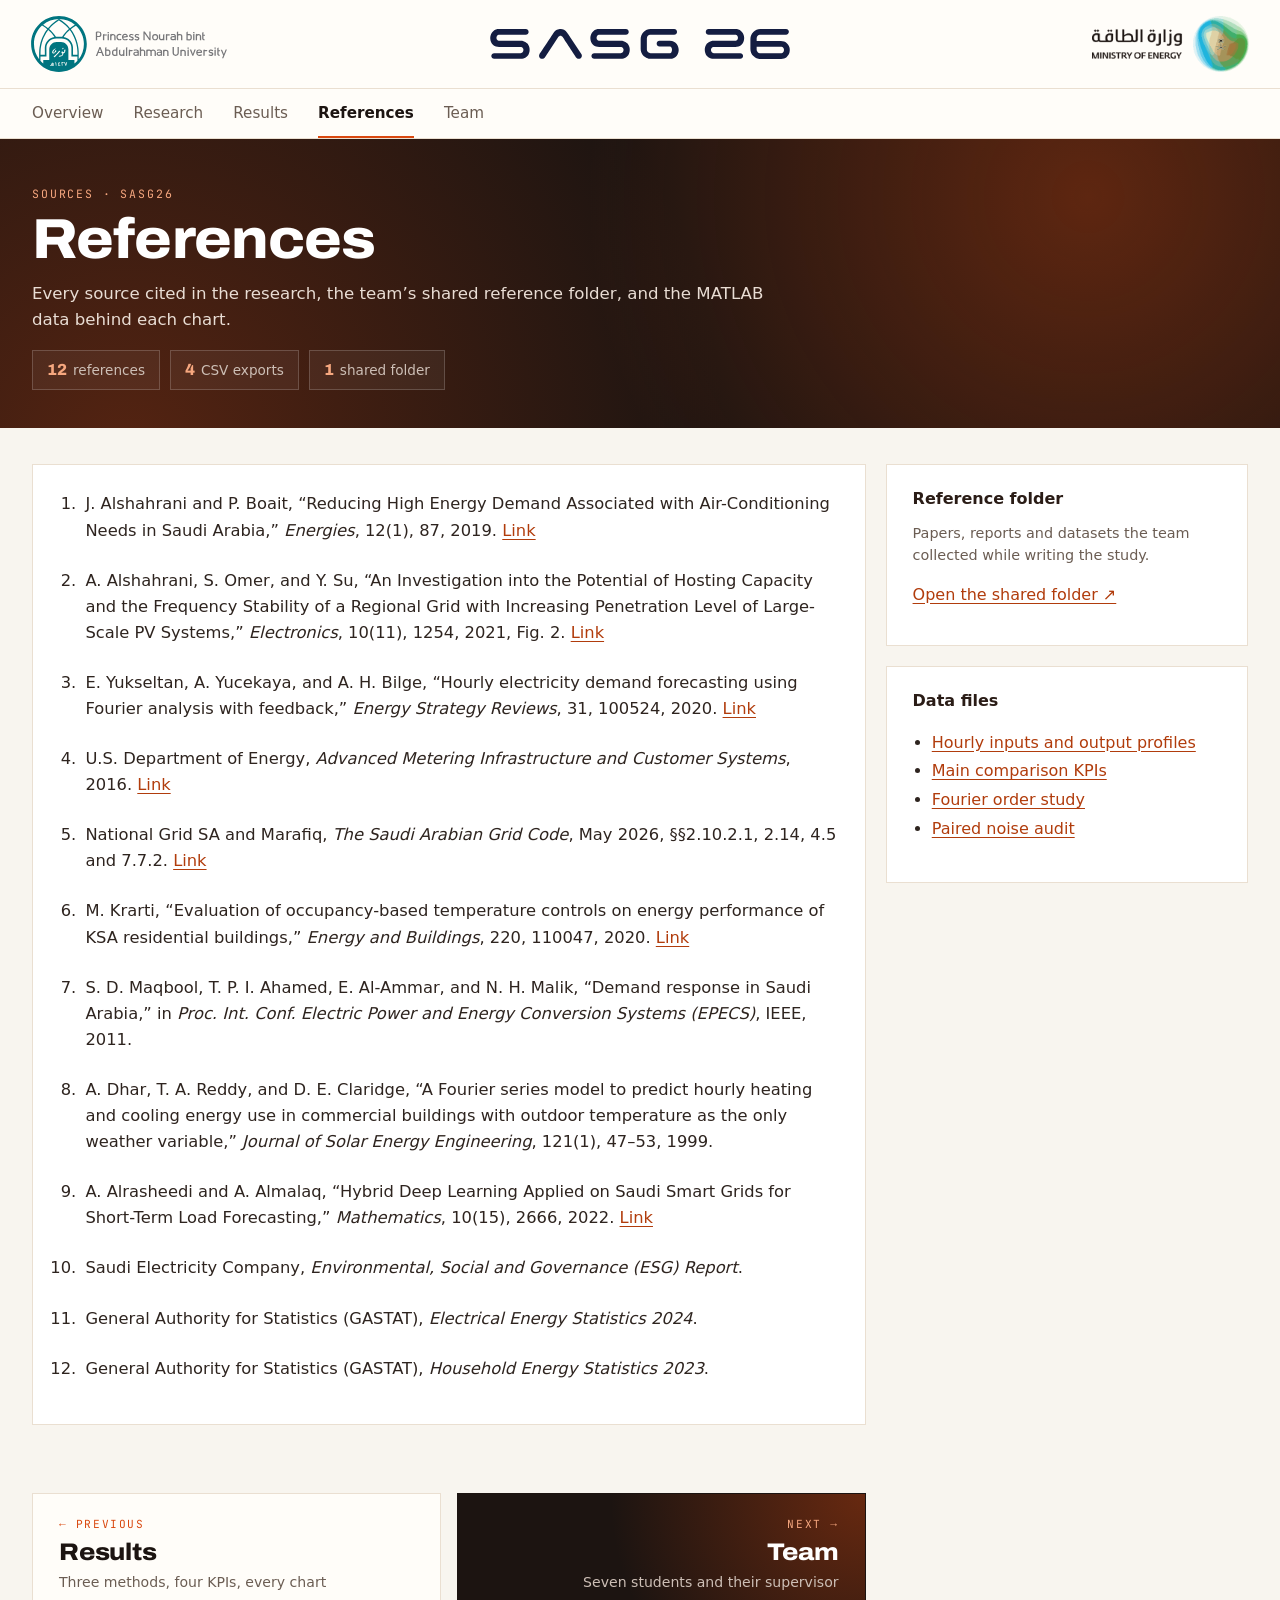
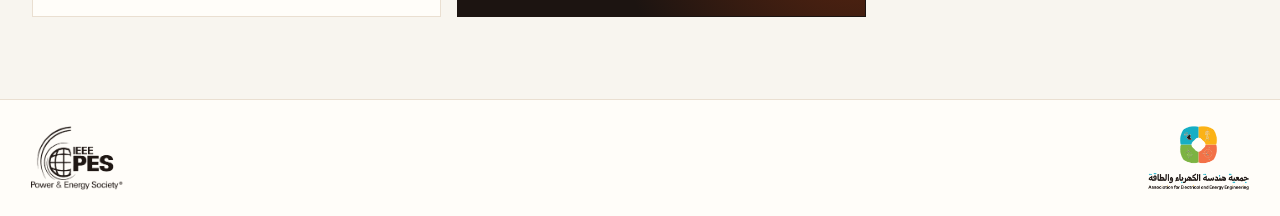
==== commit f9222637: "Poster v2.9 updates, typeset equations, favicon" ====
--- a/references.html
+++ b/references.html
@@ -6,10 +6,13 @@
 <meta content="References and data files for the SASG26 Riyadh load study." name="description"/>
 <meta name="theme-color" content="#1c1411"/>
 <title>References · SASG26 Riyadh Research</title>
+<link rel="icon" href="assets/favicon.svg" type="image/svg+xml"/>
+<link rel="icon" href="assets/favicon-32.png" sizes="32x32" type="image/png"/>
+<link rel="apple-touch-icon" href="assets/apple-touch-icon.png"/>
 <link rel="preload" href="assets/fonts/archivo-var.woff2" as="font" type="font/woff2" crossorigin=""/>
-<link href="styles.css?v=8" rel="stylesheet"/>
-<script defer="" src="data.js?v=8"></script>
-<script defer="" src="dashboard.js?v=8"></script>
+<link href="styles.css?v=9" rel="stylesheet"/>
+<script defer="" src="data.js?v=9"></script>
+<script defer="" src="dashboard.js?v=9"></script>
 </head>
 <body class="page-wide">
 <a class="skip" href="#top">Skip to content</a>
@@ -31,7 +34,7 @@
 <li><a download="" href="data/03_Main_KPIs.csv">Main comparison KPIs</a></li>
 <li><a download="" href="data/02_Fourier_Order_Study.csv">Fourier order study</a></li>
 <li><a download="" href="data/08_Audit_WinTieLoss_MovingAverage.csv">Paired noise audit</a></li></ul></section>
-</aside></div>
+</aside>
 <nav class="pager" aria-label="Continue reading"><a class="pg-prev" href="results.html"><span>← Previous</span><b>Results</b><em>Three methods, four KPIs, every chart</em></a><a class="pg-next" href="team.html"><span>Next →</span><b>Team</b><em>Seven students and their supervisor</em></a></nav>
 </div>
 </main>
--- a/styles.css
+++ b/styles.css
@@ -695,7 +695,7 @@
 .aflow span{display:block;font-size:.8rem;color:var(--muted);margin-top:2px}
 .aparams{display:grid;grid-template-columns:repeat(4,1fr);gap:12px;margin:4px 0 16px}
 .aparams div{background:var(--night);color:#fff;padding:14px 14px}
-.aparams span{font-family:var(--serif);font-size:.95rem;color:#f6a77f}
+.aparams>div>span{font-family:var(--serif);font-size:.95rem;color:#f6a77f}
 .aparams strong{display:block;font-family:var(--mono);font-size:1.15rem;margin:4px 0 2px}
 .aparams em{font-style:normal;font-size:.76rem;color:#cdbfb6}
 .amethod{background:#fff;border:1px solid var(--edge);border-top:4px solid #b9a58a;padding:16px}
@@ -816,3 +816,24 @@
 .ox-refnums{margin-top:auto;display:flex;flex-wrap:wrap;gap:6px}
 .ox-refnums i{font-style:normal;font-family:var(--mono);font-size:.8rem;font-weight:700;color:var(--copper);border:1px solid #f0cdb6;background:var(--copper-tint);padding:5px 8px}
 .muted-note{color:var(--muted);font-size:.9rem;margin:0 0 10px}
+/* ===== typeset equations (KaTeX) ===== */
+.article-page .peq{background:#fff;border:1px solid var(--edge);border-left:3px solid var(--copper);padding:6px 18px;margin:14px 0 16px;text-align:initial;overflow-x:auto;overflow-y:hidden;overflow-wrap:normal;font-family:inherit;font-size:1rem;color:var(--night);-webkit-overflow-scrolling:touch}
+.article-page .peq .katex-display{margin:.7em 0}
+.article-page .peq .katex{font-size:1.18em}
+.article-page .katex{color:var(--night)}
+.article-page p .katex{font-size:1.06em}
+.article-page .peq .katex .tag{color:var(--muted)}
+.article-page .aparams span .katex{color:#f6a77f;font-size:1.2em}
+@media (max-width:700px){.article-page .peq{padding:4px 10px}.article-page .peq .katex{font-size:1em}}
+/* background cards (poster section) */
+.abg4{display:grid;grid-template-columns:1fr 1fr;gap:14px;margin:6px 0 16px}
+.abg{background:var(--paper);border:1px solid var(--edge);border-top:3px solid var(--copper);padding:16px 18px}
+.abg-n{display:block;font-family:var(--mono);font-size:.68rem;letter-spacing:.12em;text-transform:uppercase;color:var(--copper);margin-bottom:6px}
+.abg b{display:block;font-family:var(--display);font-weight:800;font-stretch:110%;font-size:1.7rem;letter-spacing:-.015em;color:var(--night);line-height:1.1;margin-bottom:6px}
+.abg p{margin:0;color:var(--text);font-size:.93rem;line-height:1.55}
+@media (max-width:700px){.abg4{grid-template-columns:1fr}}
+@media (max-width:700px){
+.article-page .peq .katex{font-size:.86em}
+.article-page .peq .katex-display>.katex>.katex-html>.tag{position:static;display:block;text-align:right;margin-top:2px}
+}
+.note .katex{font-size:1.06em;color:var(--night)}
